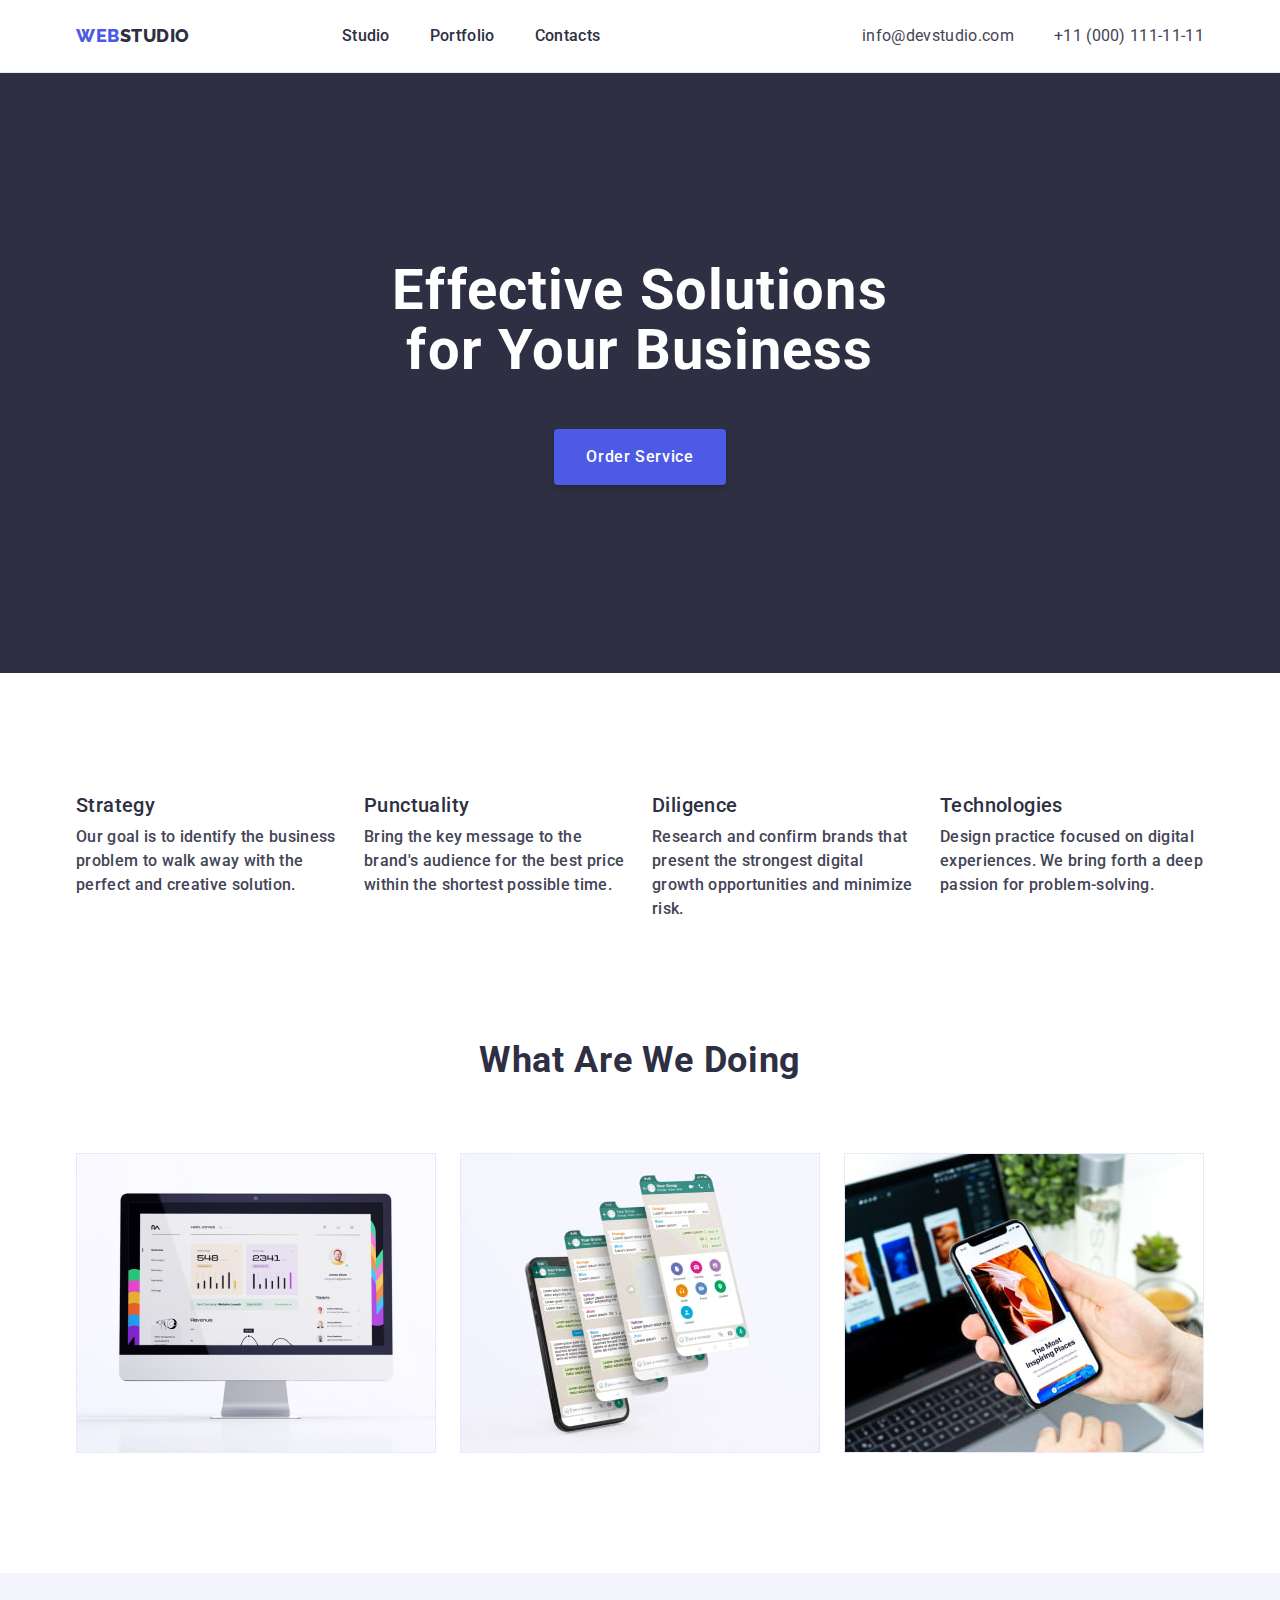
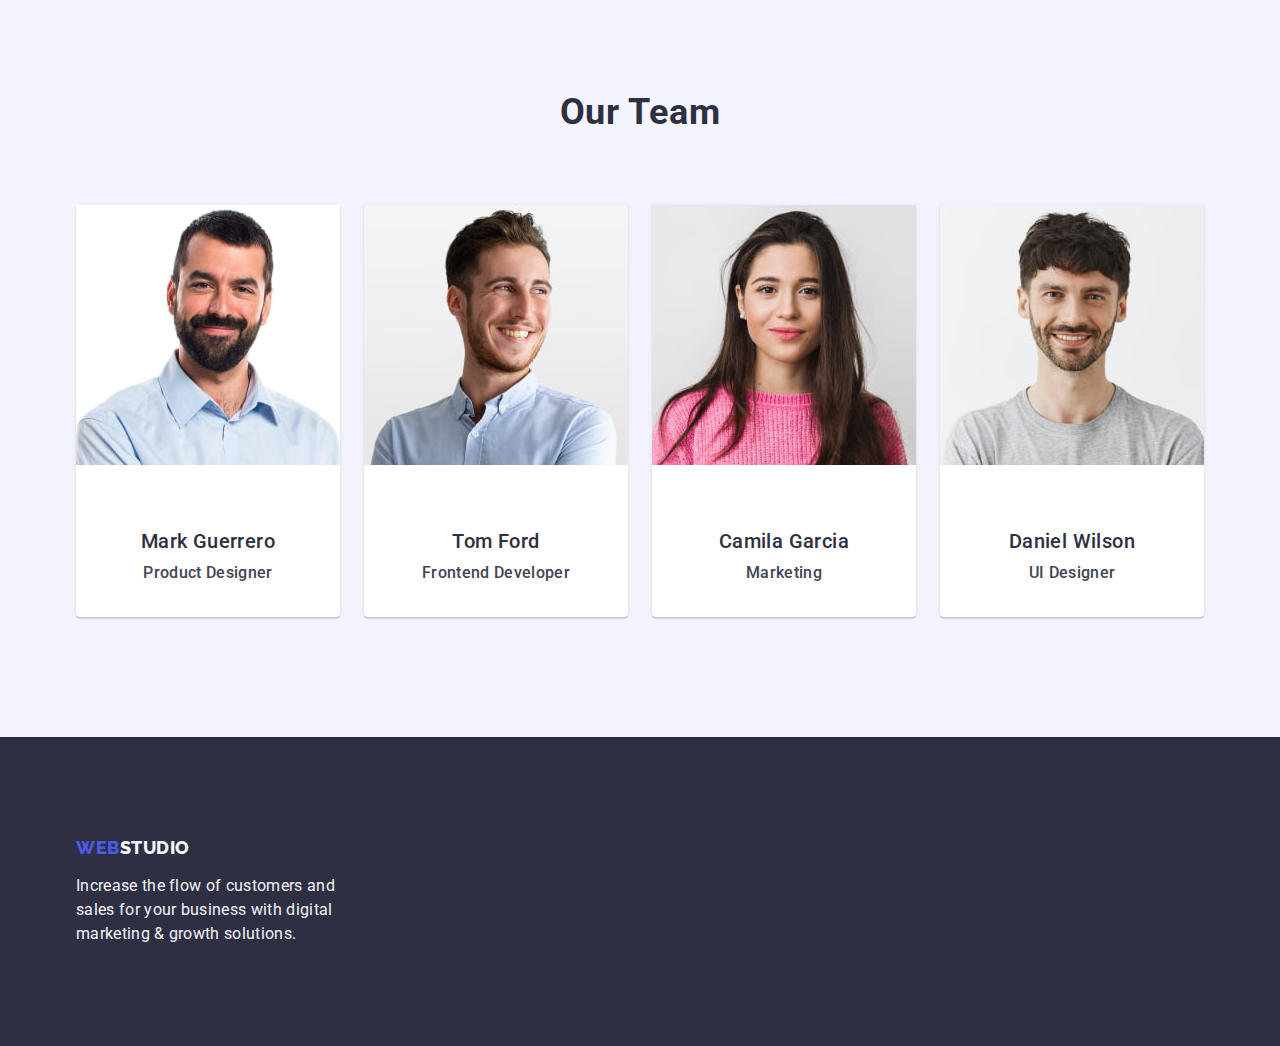
==== index.html @ 20283d9d "Initial commit" ====
<!DOCTYPE html>
<html lang="en">
  <head>
    <meta charset="UTF-8" />
    <link rel="preconnect" href="https://fonts.googleapis.com" />
    <link rel="preconnect" href="https://fonts.gstatic.com" crossorigin />
    <link
      href="https://fonts.googleapis.com/css2?family=Raleway:wght@800&family=Roboto:wght@400;500;700;900&display=swap"
      rel="stylesheet"
    />

    <meta name="viewport" content="width=device-width, initial-scale=1.0" />
    <title>Document</title>
    <link
      rel="stylesheet"
      href="https://cdnjs.cloudflare.com/ajax/libs/modern-normalize/2.0.0/modern-normalize.min.css"
    />
    <link rel="stylesheet" href="./css/styles.css" />
  </head>
  <body>
    <header class="header-wrapper">
      <!-- Logo -->
      <div class="container header-container">
        <nav class="list nav-list">
          <a class="link logo" href="./index.html"
            >Web<span class="studio">Studio</span></a
          >
          <ul class="header-list list">
            <li>
              <a class="link link-menu" href="./index.html">Studio</a>
            </li>
            <li>
              <a class="link link-menu" href="./portfolio.html">Portfolio</a>
            </li>
            <li>
              <a class="link link-menu" href="">Contacts</a>
            </li>
          </ul>
        </nav>
        <address class="address">
          <ul class="list address-list">
            <li>
              <a class="link link-address" href="mailto:info@devstudio.com"
                >info@devstudio.com</a
              >
            </li>
            <li>
              <a class="link link-address" href="tel:+110001111111"
                >+11 (000) 111-11-11</a
              >
            </li>
          </ul>
        </address>
      </div>
    </header>
    <main>
      <!-- Hero  -->
      <section class="list-hero">
        <div class="container">
          <h1 class="hero-title">Effective Solutions for Your Business</h1>
          <button class="hero-btn button" type="button">Order Service</button>
        </div>
      </section>
      <!-- Advantages Section 1  -->
      <section class="list section">
        <div class="container">
          <h2 class="visually-hidden">Our Advantages</h2>
          <ul class="advantages-list list">
            <li class="advantages-item">
              <h3 class="advantages-item-title">Strategy</h3>
              <p class="advantages-item-text">
                Our goal is to identify the business problem to walk away with
                the perfect and creative solution.
              </p>
            </li>
            <li class="advantages-item">
              <h3 class="advantages-item-title">Punctuality</h3>
              <p class="advantages-item-text">
                Bring the key message to the brand's audience for the best price
                within the shortest possible time.
              </p>
            </li>
            <li class="advantages-item">
              <h3 class="advantages-item-title">Diligence</h3>
              <p class="advantages-item-text">
                Research and confirm brands that present the strongest digital
                growth opportunities and minimize risk.
              </p>
            </li>
            <li class="advantages-item">
              <h3 class="advantages-item-title">Technologies</h3>
              <p class="advantages-item-text">
                Design practice focused on digital experiences. We bring forth a
                deep passion for problem-solving.
              </p>
            </li>
          </ul>
        </div>
      </section>
      <!-- Works Section 2 -->
      <section class="work-section list">
        <div class="container">
          <h2 class="title">What are we doing</h2>
          <ul class="works-list list">
            <li class="works-item">
              <img
                class="works-item-img"
                src="./images/section-2/img1.jpg"
                alt="A computer on a white background"
                width="360"
                height="300"
              />
            </li>
            <li class="works-item">
              <img
                class="works-item-img"
                src="./images/section-2/img2.jpg"
                alt="The phone is turned on "
                width="360"
                height="300"
              />
            </li>
            <li class="works-item">
              <img
                class="works-item-img"
                src="./images/section-2/img3.jpg"
                alt="A phone with the site program in hand"
                width="360"
                height="300"
              />
            </li>
          </ul>
        </div>
      </section>
      <!-- Team Section 3 -->
      <section class="section team-section">
        <div class="container">
          <h2 class="title">Our Team</h2>
          <ul class="team-list list">
            <li class="team-item">
              <img
                class="team-item-img"
                src="./images/section-3/Team-Card1.jpg"
                alt="Team card 1"
                width="264"
                height="260"
              />
              <div class="team-wrapper">
                <h3 class="team-item-title">Mark Guerrero</h3>
                <p class="team-item-text">Product Designer</p>
              </div>
            </li>
            <li class="team-item">
              <img
                class="team-item-img"
                src="./images/section-3/Team-Card2.jpg"
                alt="Team Card 2"
                width="264"
                height="260"
              />
              <div class="team-wrapper">
                <h3 class="team-item-title">Tom Ford</h3>
                <p class="team-item-text">Frontend Developer</p>
              </div>
            </li>
            <li class="team-item">
              <img
                class="team-item-img"
                src="./images/section-3/Team-Card3.jpg"
                alt="Team Card 3"
                width="264"
                height="260"
              />
              <div class="team-wrapper">
                <h3 class="team-item-title">Camila Garcia</h3>
                <p class="team-item-text">Marketing</p>
              </div>
            </li>
            <li class="team-item">
              <img
                class="team-item-img"
                src="./images/section-3/Team-Card4.jpg"
                alt="Team Card 4"
                width="264"
                height="260"
              />
              <div class="team-wrapper">
                <h3 class="team-item-title">Daniel Wilson</h3>
                <p class="team-item-text">UI Designer</p>
              </div>
            </li>
          </ul>
        </div>
      </section>
    </main>
    <footer class="list-footer section">
      <div class="container footer-container">
        <a class="logo-footer link logo" href="./index.html"
          >Web<span class="logos-studios">Studio</span></a
        >
        <p class="logos-text">
          Increase the flow of customers and sales for your business with
          digital marketing & growth solutions.
        </p>
      </div>
    </footer>
  </body>
</html>
---- css/styles.css ----
:root {
  --iris: #4d5ae5;
  --ocean: #404bbf;
  --navy-blue: #2e2f42;
  --success-color: #31d0aa;
  --text-color: #2e2f42;
  --subtle-text-color: #8e8f99;
  --cornflower: #e7e9fc;
  --cloud: #f4f4fd;
  --modal-overlay-color: #2e2f42;
  --hero-background-color: #2e2f42;
  --white-background-color: #ffffff;
  --modal-background-color: #fcfcfc;
  --primary-font: 'Raleway', sans-serif;
  --title-font: 'Roboto', sans-serif;
  --slate: #434455;
}

/**
  |============================
  |Base style
  |============================
*/
/* *,
*::before,
*::after {
  box-sizing: border-box;
} */

body {
  font-family: 'Roboto', sans-serif;
  font-weight: Regular;
  size: 16px;
  font-style: normal;
  font-weight: 400;
  line-height: 1.5;
  letter-spacing: 2%;
  color: #434455;
  background-color: var(--white-background-color);
  margin: 0;
}
.visually-hidden {
  position: absolute;
  width: 1px;
  height: 1px;
  margin: -1px;
  border: 0;
  padding: 0;
  white-space: nowrap;
  clip-path: inset(100%);
  clip: rect(0 0 0 0);
  overflow: hidden;
}

ul {
  margin: 0;
  padding: 0;
  list-style-type: none;
}
h1,
h2,
h3,
h4,
h5,
h6,
p {
  margin: 0;
}

.list {
  list-style: none;
  padding: 0;
  margin: 0;
}
.link {
  color: currentColor;
  text-decoration: none;
}
.button {
  cursor: pointer;
}
img {
  display: block;
  max-width: 100%;
  height: auto;
}

.container {
  width: 1158px;
  margin-left: auto;
  margin-right: auto;
  padding-left: 15px;
  padding-right: 15px;
}
.section {
  padding: 120px 0;
}

.title {
  color: var(--navy-blue, #2e2f42);
  text-align: center;
  font-family: var(--title-font);
  font-size: 36px;
  font-weight: 700;
  line-height: 1.11; /* 111.111% */
  letter-spacing: 0.72px;
  text-transform: capitalize;
  width: 333px;
  margin: 0 auto;
  margin-bottom: 72px;
}

/**
  |============================
  | Header
  |============================
*/
.header-wrapper {
  border-bottom: 1px solid #e7e9fc;
}

.header-container {
  display: flex;
  justify-content: space-between;
}

.nav-list {
  display: flex;
  align-items: center;
}

.header-list {
  display: flex;
  gap: 40px;
}

.logo {
  color: var(--iris, #4d5ae5);
  font-family: 'Raleway', sans-serif;
  font-size: 18px;
  font-style: normal;
  font-weight: 800;
  line-height: 1.17; /* 116.667% */
  letter-spacing: 0.03em;
  text-transform: uppercase;
  text-decoration: none;
  margin-right: 76px;
}
.link {
  text-decoration: none;
  display: inline-block;
}
.studio {
  color: var(--navy-blue, #2e2f42);
  font-family: 'Raleway', sans-serif;
  font-size: 18px;
  font-style: normal;
  font-weight: 800;
  line-height: 1.17; /* 116.667% */
  letter-spacing: 0.03em;
  text-transform: uppercase;
  margin-right: 76px;
}
.list {
  color: var(--navy-blue, #2e2f42);
  font-family: Roboto;
  font-size: 16px;
  font-weight: 500;
  line-height: 1.5; /* 150% */
  letter-spacing: 0.02em;
}

.list .link-menu:hover,
.list .link-menu:focus {
  color: var(--ocean, #404bbf);
}

.link-menu {
  font-size: 16px;
  font-weight: 500;
  line-height: 1.5; /* 150% */
  letter-spacing: 0.02em;
  color: var(--navy-blue, #2e2f42);
  text-decoration: none;
  padding: 24px 0;
}

.address-list {
  display: flex;
  gap: 40px;
  padding-top: 24px;
  padding-bottom: 24px;
}

.address .link-address:hover,
.address .link-address:focus {
  color: var(--ocean, #404bbf);
}
.address {
  font-style: normal;
}
.link-address {
  font-family: var(--title-font);
  font-size: 16px;
  font-weight: 400;
  line-height: 1.5; /* 150% */
  letter-spacing: 0.32px;
  color: var(--slate, #434455);
  text-decoration: none;
}

/**
  |============================
  | Hero
  |============================
*/

.list-hero {
  padding: 188px 0;
  background-color: var(--navy-blue, #2e2f42);
  display: flex;
  flex-direction: column;
  align-items: center;
}
.hero-title {
  font-family: var(--title-font);
  font-size: 56px;
  font-weight: 700;
  line-height: 1.07; /* 107.143% */
  color: var(--white, #fff);
  text-align: center;
  letter-spacing: 1.12px;
  max-width: 496px;
  margin: auto;
  margin-bottom: 48px;
}
.hero-btn {
  font-family: var(--title-font);
  font-size: 16px;
  font-weight: 500;
  background-color: var(--iris, #4d5ae5);
  color: var(--white, #fff);
  line-height: 1.5; /* 150% */
  letter-spacing: 0.04em;
  cursor: pointer;
  padding: 16px 32px;
  border-radius: 4px;
  box-shadow: 0px 4px 4px 0px rgba(0, 0, 0, 0.15);
  margin: auto;
  border: 0px;
  min-width: 169px;
  display: block;
}

.hero-btn:hover,
.hero-btn:focus {
  background: var(--ocean, #404bbf);
}
/**
  |============================
  | Advantages
  |============================
*/
.advantages-list {
  display: flex;
  gap: 24px;
}
.advantages-item {
  flex-basis: calc((100% - 24px * 3) / 4);
}

.advantages-item-title {
  font-family: var(--title-font);
  font-size: 20px;
  font-weight: 500;
  line-height: 1.2; /* 120% */
  color: var(--navy-blue, #2e2f42);
  letter-spacing: 0.4px;
  margin-bottom: 8px;
}
.advantages-item-text {
  font-family: var(--title-font);
  font-size: 16px;
  line-height: 1.5; /* 150% */
  color: var(--slate, #434455);
  letter-spacing: 0.32px;
}
/**
  |============================
  | Works
  |============================
*/
.work-section {
  padding-bottom: 120px;
}
.works-list {
  display: flex;
  gap: 24px;
}

/**
  |============================
  | Team
  |============================
*/

.team-section {
  background-color: #f4f4fd;
}

.team-list {
  display: flex;
  gap: 24px;
}

.team-wrapper {
  padding: 32px 0;
}
.team-item {
  border-radius: 0px 0px 4px 4px;
  background: var(--white, #fff);
  box-shadow: 0px 2px 1px 0px rgba(46, 47, 66, 0.08),
    0px 1px 1px 0px rgba(46, 47, 66, 0.16),
    0px 1px 6px 0px rgba(46, 47, 66, 0.08);
}
.team-item-title {
  font-family: var(--title-font);
  font-size: 20px;
  font-weight: 500;
  line-height: 1.2; /* 120% */
  color: var(--navy-blue, #2e2f42);
  background-color: #ffffff;
  text-align: center;
  letter-spacing: 0.4px;
  margin-bottom: 8px;
}
.team-item-text {
  font-size: 16px;
  line-height: 1.5; /* 150% */
  color: var(--slate, #434455);
  text-align: center;
  letter-spacing: 0.32px;
}

.team-item-img {
  margin-bottom: 32px;
}

/**
  |============================
  | Section Portfolio
  |============================
*/

.portfolio-section {
  padding-top: 96px;
  padding-bottom: 120px;
}

/**
  |============================
  | Filters
  |============================
*/

.filters-btn {
  border: 1px solid var(--cornflower, #e7e9fc);
  cursor: pointer;
  color: var(--iris, #4d5ae5);
  background: var(--cloud, #f4f4fd);
  text-align: center;
  font-family: 'Roboto', sans-serif;
  font-size: 16px;
  font-weight: 500;
  line-height: 1.5; /* 150% */
  letter-spacing: 0.04em;
  padding: 12px 24px;
  border-radius: 4px;
}

.filters-btn:hover,
.filters-btn:focus {
  background-color: #404bbf;
  color: #ffffff;
  border: 1px solid transparent;
}

.list-filters {
  display: flex;
  justify-content: center;
  gap: 24px;

  margin-bottom: 72px;
}

/**
  |============================
  | Option 
  |============================
*/

.option-wrapper {
  border: 1px solid var(--cornflower, #e7e9fc);
  background: var(--white, #fff);
  padding: 32px 16px;
  border-top: none;
}
.option-list {
  display: flex;
  flex-wrap: wrap;
  gap: 48px 24px;
}

.option-item {
  width: calc((100% - 48px) / 3);
}

.option-title {
  color: var(--navy-blue, #2e2f42);
  font-size: 20px;
  font-weight: 500;
  line-height: 1.2; /* 120% */
  letter-spacing: 0.02em;
  text-transform: none;
  margin-bottom: 8px;
}
.option-text {
  color: var(--slate, #434455);
  font-size: 16px;
  font-style: normal;
  font-weight: 400;
  line-height: 24px; /* 150% */
  letter-spacing: 0.32px;
  text-transform: none;
}
/**
  |============================
  | Footer
  |============================
*/
.logo-footer {
  margin-bottom: 16px;
}
.list-footer {
  background: var(--navy-blue, #2e2f42);
  width: 264;
  padding-top: 100px;
  padding-bottom: 100px;
}
.logos-studios {
  color: #f4f4fd;
  font-family: 'Raleway', sans-serif;
  font-size: 18px;
  font-style: normal;
  font-weight: 800;
  line-height: 1, 17; /* 116.667% */
  letter-spacing: 0.54px;
  text-transform: uppercase;
}
.logos-text {
  color: #f4f4fd;
  font-family: var(--title-font);
  font-size: 16px;
  line-height: 1.5; /* 150% */
  letter-spacing: 0.32px;
  width: 264px;
}
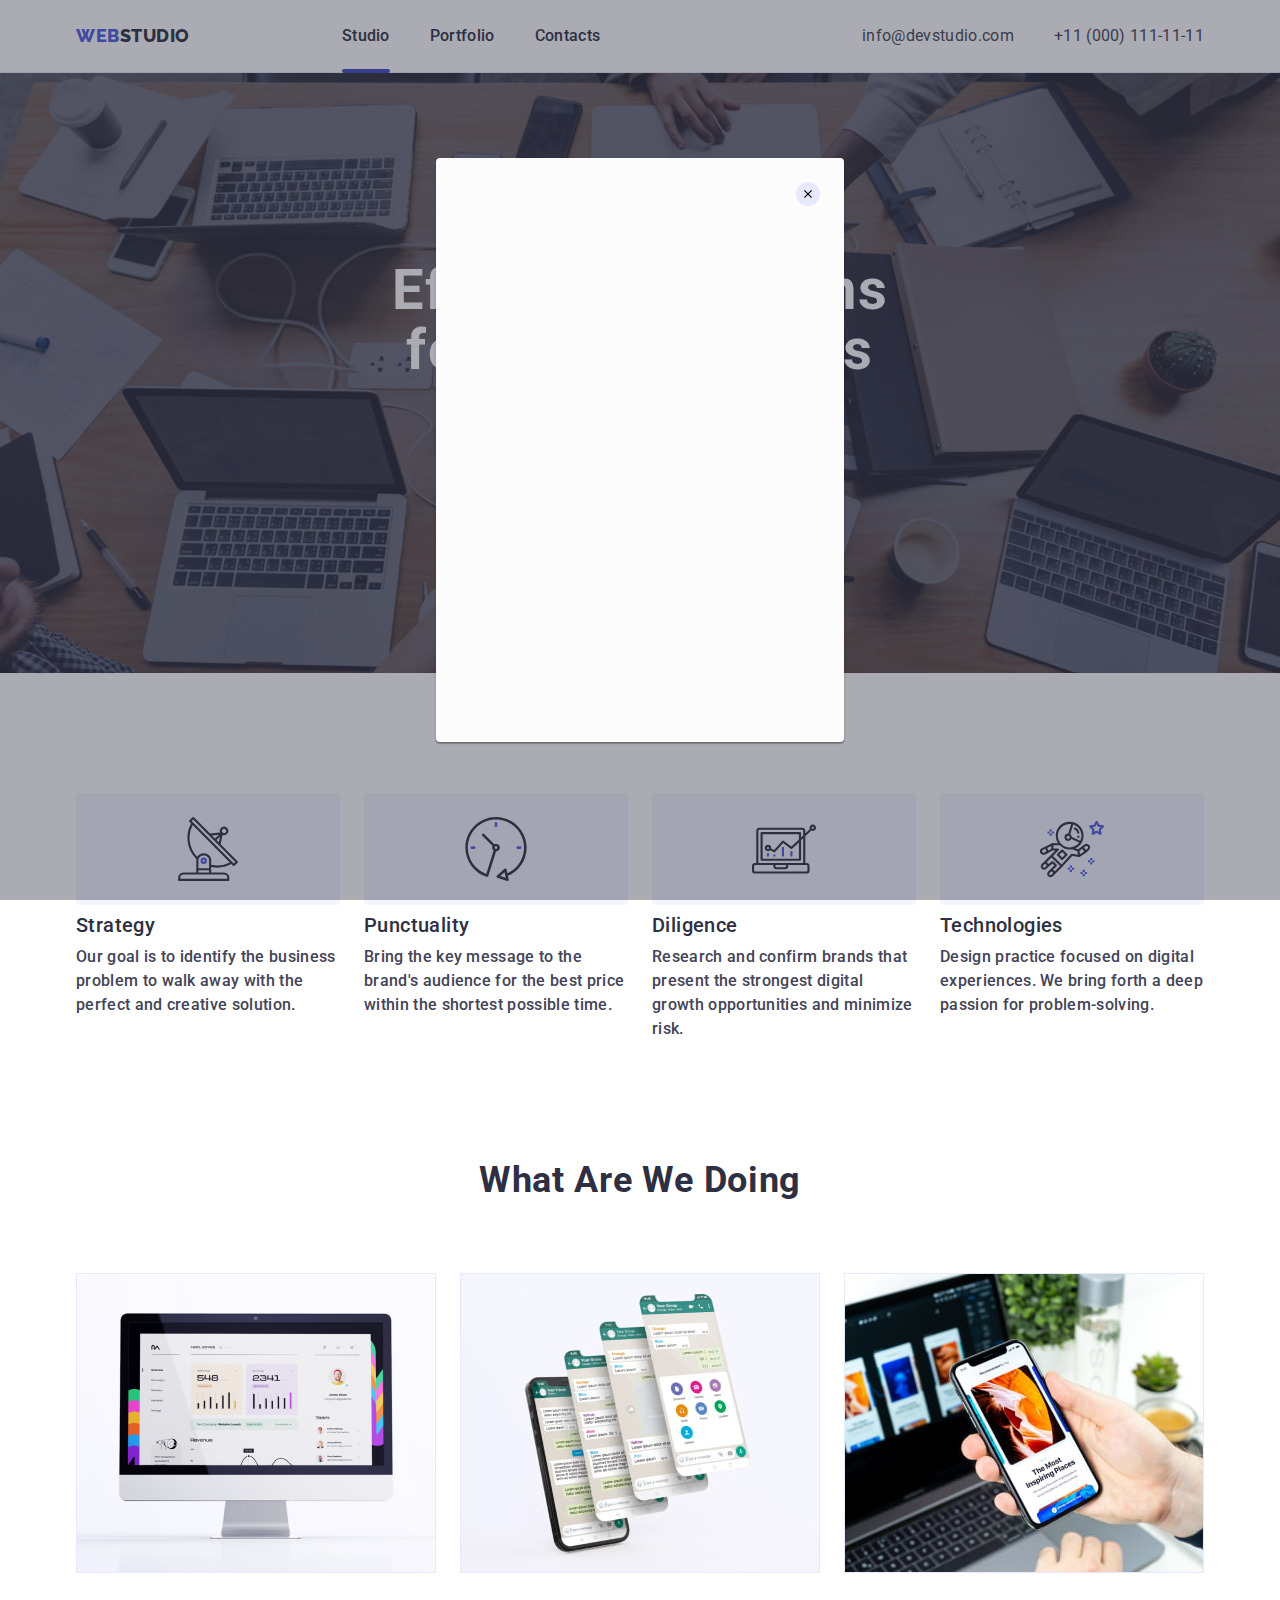
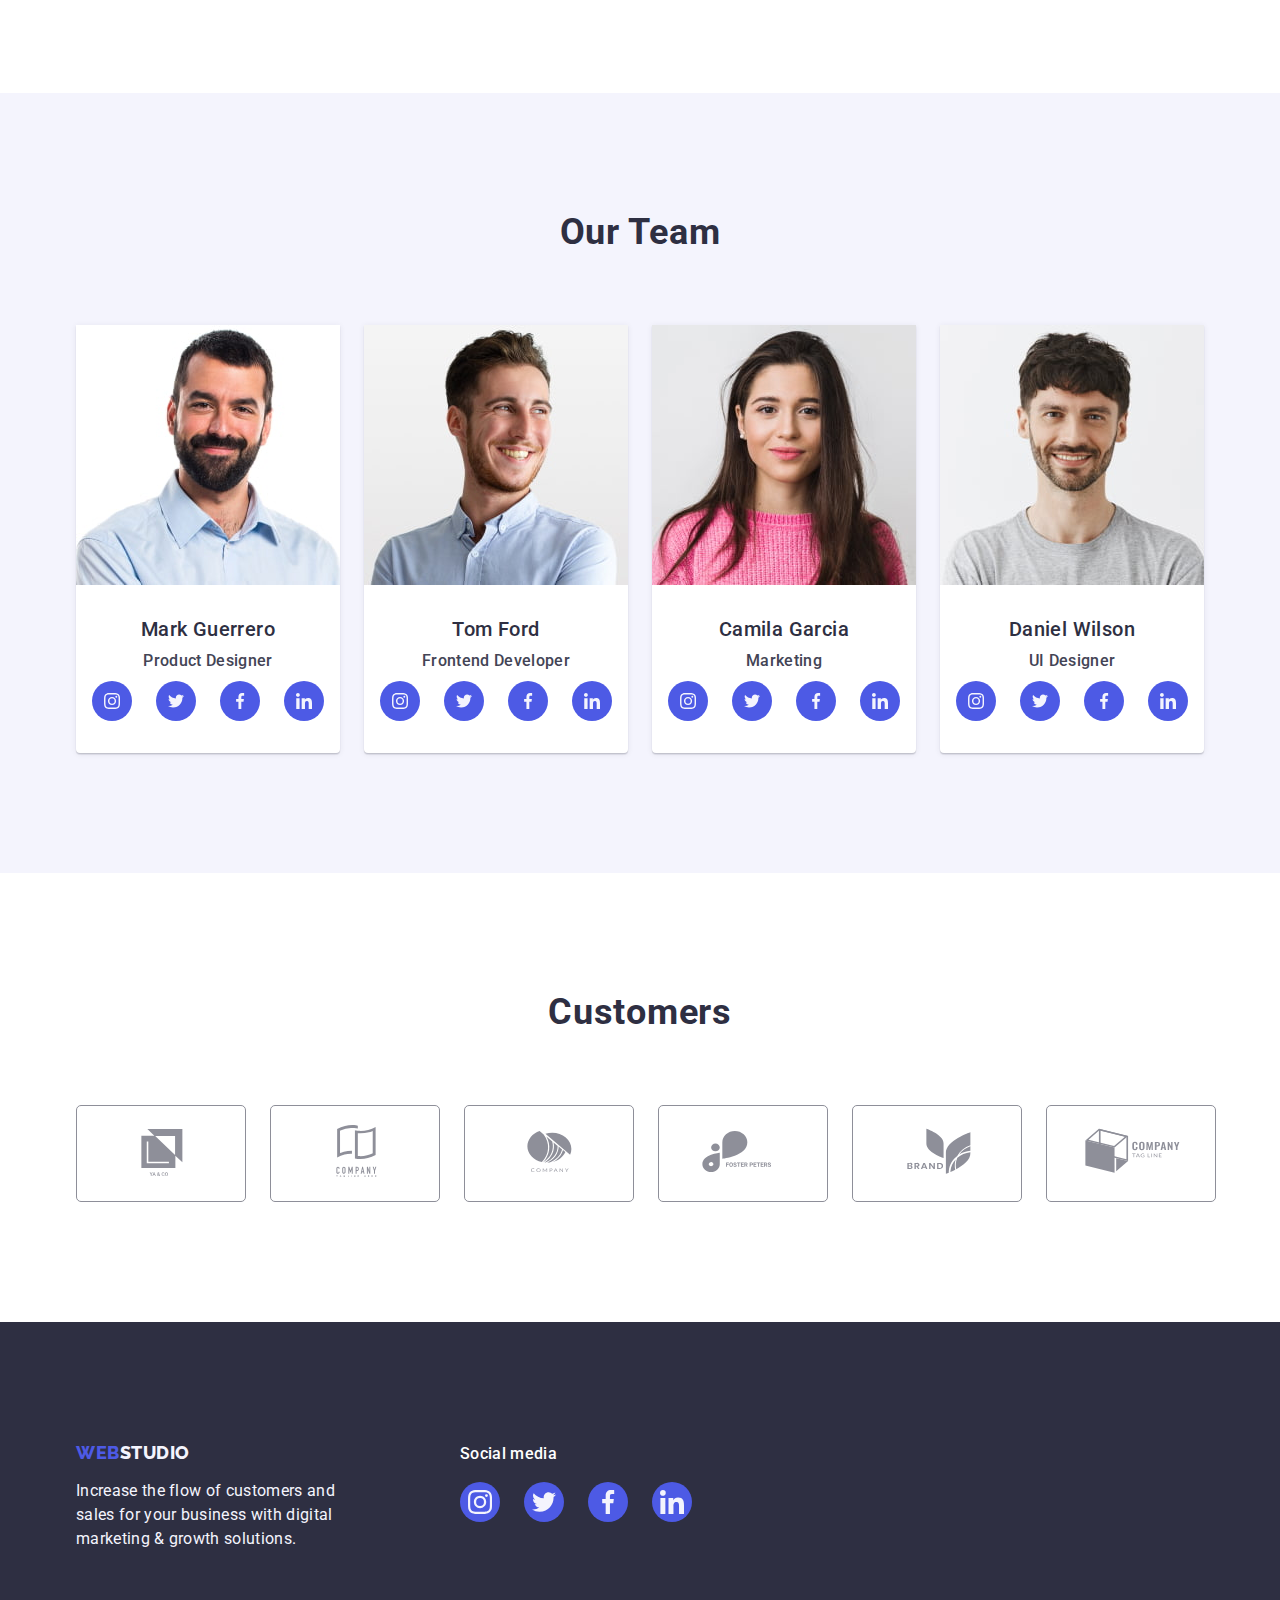
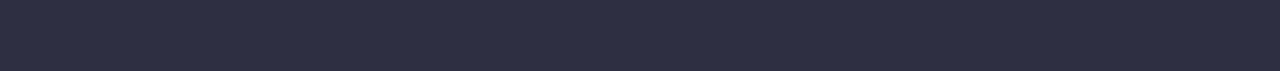
==== commit df4d7593: "Update index.html" ====
--- a/index.html
+++ b/index.html
@@ -27,7 +27,7 @@
           >
           <ul class="header-list list">
             <li>
-              <a class="link link-menu" href="./index.html">Studio</a>
+              <a class="link link-menu current" href="./index.html">Studio</a>
             </li>
             <li>
               <a class="link link-menu" href="./portfolio.html">Portfolio</a>
@@ -54,19 +54,26 @@
       </div>
     </header>
     <main>
-      <!-- Hero  -->
+      <!-- Hero Section 1 -->
       <section class="list-hero">
         <div class="container">
           <h1 class="hero-title">Effective Solutions for Your Business</h1>
-          <button class="hero-btn button" type="button">Order Service</button>
+          <button class="hero-btn button" type="button" data-modal-open>
+            Order Service
+          </button>
         </div>
       </section>
-      <!-- Advantages Section 1  -->
+      <!-- Advantages Section 2  -->
       <section class="list section">
         <div class="container">
           <h2 class="visually-hidden">Our Advantages</h2>
           <ul class="advantages-list list">
             <li class="advantages-item">
+              <div class="icon-container">
+                <svg class="icon" width="64px" height="64px">
+                  <use href="./images/icons.svg#icon-antenna"></use>
+                </svg>
+              </div>
               <h3 class="advantages-item-title">Strategy</h3>
               <p class="advantages-item-text">
                 Our goal is to identify the business problem to walk away with
@@ -74,6 +81,11 @@
               </p>
             </li>
             <li class="advantages-item">
+              <div class="icon-container">
+                <svg class="icon" width="64px" height="64px">
+                  <use href="./images/icons.svg#icon-clock"></use>
+                </svg>
+              </div>
               <h3 class="advantages-item-title">Punctuality</h3>
               <p class="advantages-item-text">
                 Bring the key message to the brand's audience for the best price
@@ -81,6 +93,11 @@
               </p>
             </li>
             <li class="advantages-item">
+              <div class="icon-container">
+                <svg class="icon" width="64px" height="64px">
+                  <use href="./images/icons.svg#icon-diagram"></use>
+                </svg>
+              </div>
               <h3 class="advantages-item-title">Diligence</h3>
               <p class="advantages-item-text">
                 Research and confirm brands that present the strongest digital
@@ -88,6 +105,11 @@
               </p>
             </li>
             <li class="advantages-item">
+              <div class="icon-container">
+                <svg class="icon" width="64px" height="64px">
+                  <use href="./images/icons.svg#icon-astronaut"></use>
+                </svg>
+              </div>
               <h3 class="advantages-item-title">Technologies</h3>
               <p class="advantages-item-text">
                 Design practice focused on digital experiences. We bring forth a
@@ -97,7 +119,7 @@
           </ul>
         </div>
       </section>
-      <!-- Works Section 2 -->
+      <!-- Works Section 3 -->
       <section class="work-section list">
         <div class="container">
           <h2 class="title">What are we doing</h2>
@@ -132,7 +154,7 @@
           </ul>
         </div>
       </section>
-      <!-- Team Section 3 -->
+      <!-- Team Section 4 -->
       <section class="section team-section">
         <div class="container">
           <h2 class="title">Our Team</h2>
@@ -148,6 +170,28 @@
               <div class="team-wrapper">
                 <h3 class="team-item-title">Mark Guerrero</h3>
                 <p class="team-item-text">Product Designer</p>
+                <ul class="icon-list list">
+                  <li class="icon-item">
+                    <svg class="icon" width="16px" height="16px">
+                      <use href="./images/icons.svg#icon-instagram"></use>
+                    </svg>
+                  </li>
+                  <li class="icon-item">
+                    <svg class="icon" width="16px" height="16px">
+                      <use href="./images/icons.svg#icon-twitter"></use>
+                    </svg>
+                  </li>
+                  <li class="icon-item">
+                    <svg class="icon" width="16px" height="16px">
+                      <use href="./images/icons.svg#icon-facebook"></use>
+                    </svg>
+                  </li>
+                  <li class="icon-item">
+                    <svg class="icon" width="16px" height="16px">
+                      <use href="./images/icons.svg#icon-linkedin"></use>
+                    </svg>
+                  </li>
+                </ul>
               </div>
             </li>
             <li class="team-item">
@@ -161,6 +205,28 @@
               <div class="team-wrapper">
                 <h3 class="team-item-title">Tom Ford</h3>
                 <p class="team-item-text">Frontend Developer</p>
+                <ul class="icon-list">
+                  <li class="icon-item">
+                    <svg class="icon" width="16px" height="16px">
+                      <use href="./images/icons.svg#icon-instagram"></use>
+                    </svg>
+                  </li>
+                  <li class="icon-item">
+                    <svg class="icon" width="16px" height="16px">
+                      <use href="./images/icons.svg#icon-twitter"></use>
+                    </svg>
+                  </li>
+                  <li class="icon-item">
+                    <svg class="icon" width="16px" height="16px">
+                      <use href="./images/icons.svg#icon-facebook"></use>
+                    </svg>
+                  </li>
+                  <li class="icon-item">
+                    <svg class="icon" width="16px" height="16px">
+                      <use href="./images/icons.svg#icon-linkedin"></use>
+                    </svg>
+                  </li>
+                </ul>
               </div>
             </li>
             <li class="team-item">
@@ -174,6 +240,28 @@
               <div class="team-wrapper">
                 <h3 class="team-item-title">Camila Garcia</h3>
                 <p class="team-item-text">Marketing</p>
+                <ul class="icon-list">
+                  <li class="icon-item">
+                    <svg class="icon" width="16px" height="16px">
+                      <use href="./images/icons.svg#icon-instagram"></use>
+                    </svg>
+                  </li>
+                  <li class="icon-item">
+                    <svg class="icon" width="16px" height="16px">
+                      <use href="./images/icons.svg#icon-twitter"></use>
+                    </svg>
+                  </li>
+                  <li class="icon-item">
+                    <svg class="icon" width="16px" height="16px">
+                      <use href="./images/icons.svg#icon-facebook"></use>
+                    </svg>
+                  </li>
+                  <li class="icon-item">
+                    <svg class="icon" width="16px" height="16px">
+                      <use href="./images/icons.svg#icon-linkedin"></use>
+                    </svg>
+                  </li>
+                </ul>
               </div>
             </li>
             <li class="team-item">
@@ -187,22 +275,132 @@
               <div class="team-wrapper">
                 <h3 class="team-item-title">Daniel Wilson</h3>
                 <p class="team-item-text">UI Designer</p>
-              </div>
+                <ul class="icon-list">
+                  <li class="icon-item">
+                    <svg class="icon" width="16px" height="16px">
+                      <use href="./images/icons.svg#icon-instagram"></use>
+                    </svg>
+                  </li>
+                  <li class="icon-item">
+                    <svg class="icon" width="16px" height="16px">
+                      <use href="./images/icons.svg#icon-twitter"></use>
+                    </svg>
+                  </li>
+                  <li class="icon-item">
+                    <svg class="icon" width="16px" height="16px">
+                      <use href="./images/icons.svg#icon-facebook"></use>
+                    </svg>
+                  </li>
+                  <li class="icon-item">
+                    <svg class="icon" width="16px" height="16px">
+                      <use href="./images/icons.svg#icon-linkedin"></use>
+                    </svg>
+                  </li>
+                </ul>
+              </div>
+            </li>
+          </ul>
+        </div>
+      </section>
+      <!-- Customers Section 5 -->
+      <section class="section">
+        <div class="container customers-container">
+          <h2 class="title customers-title">Customers</h2>
+          <ul class="list customers-list">
+            <li class="customers-icon">
+              <a class="customers-link" href="">
+                <svg class="icon" width="104" height="56">
+                  <use href="./images/icons.svg#icon-Logo"></use>
+                </svg>
+              </a>
+            </li>
+            <li class="customers-icon">
+              <a class="customers-link" href="">
+                <svg class="icon" width="104" height="56">
+                  <use href="./images/icons.svg#icon-Logo-1"></use>
+                </svg>
+              </a>
+            </li>
+            <li class="customers-icon">
+              <a class="customers-link" href="">
+                <svg class="icon" width="104" height="56">
+                  <use href="./images/icons.svg#icon-Logo-2"></use>
+                </svg>
+              </a>
+            </li>
+            <li class="customers-icon">
+              <a class="customers-link" href="">
+                <svg class="icon" width="104" height="56">
+                  <use href="./images/icons.svg#icon-Logo-3"></use>
+                </svg>
+              </a>
+            </li>
+            <li class="customers-icon">
+              <a class="customers-link" href="">
+                <svg class="icon" width="104" height="56">
+                  <use href="./images/icons.svg#icon-Logo-4"></use>
+                </svg>
+              </a>
+            </li>
+            <li class="customers-icon">
+              <a class="customers-link" href="">
+                <svg class="icon" width="104" height="56">
+                  <use href="./images/icons.svg#icon-Logo-5"></use>
+                </svg>
+              </a>
             </li>
           </ul>
         </div>
       </section>
     </main>
     <footer class="list-footer section">
-      <div class="container footer-container">
-        <a class="logo-footer link logo" href="./index.html"
-          >Web<span class="logos-studios">Studio</span></a
-        >
-        <p class="logos-text">
-          Increase the flow of customers and sales for your business with
-          digital marketing & growth solutions.
-        </p>
+      <div class="footer-container container">
+        <div class="logo-foot-container">
+          <a class="logo-footer link logo" href="./index.html"
+            >Web<span class="logos-studios">Studio</span></a
+          >
+          <p class="logos-text">
+            Increase the flow of customers and sales for your business with
+            digital marketing & growth solutions.
+          </p>
+        </div>
+        <div class="social-container">
+          <h3 class="social-title">Social media</h3>
+          <ul class="social-list list">
+            <li class="icon-footer">
+              <svg class="icon" width="24px" height="24px">
+                <use href="./images/icons.svg#icon-instagram"></use>
+              </svg>
+            </li>
+            <li class="icon-footer">
+              <svg class="icon" width="24px" height="24px">
+                <use href="./images/icons.svg#icon-twitter"></use>
+              </svg>
+            </li>
+            <li class="icon-footer">
+              <svg class="icon" width="24px" height="24px">
+                <use href="./images/icons.svg#icon-facebook"></use>
+              </svg>
+            </li>
+            <li class="icon-footer">
+              <svg class="icon" width="24px" height="24px">
+                <use href="./images/icons.svg#icon-linkedin"></use>
+              </svg>
+            </li>
+          </ul>
+        </div>
       </div>
     </footer>
+    <!-- Modal window -->
+    <div class="backdrop" data-modal>
+      <div class="modal">
+        <button class="modal-btn" type="button" data-modal-close>
+          <svg class="modal-btn-icon" width="8" height="8">
+            <use href="./images/icons.svg#icon-close-black"></use>
+          </svg>
+        </button>
+      </div>
+    </div>
+    <script src="./js/modal.js"></script>
   </body>
 </html>
--- a/css/styles.css
+++ b/css/styles.css
@@ -1,30 +1,27 @@
 :root {
+  /* Color */
   --iris: #4d5ae5;
   --ocean: #404bbf;
   --navy-blue: #2e2f42;
-  --success-color: #31d0aa;
+  --green: #31d0aa;
   --text-color: #2e2f42;
-  --subtle-text-color: #8e8f99;
+  --lightslate: #8e8f99;
   --cornflower: #e7e9fc;
   --cloud: #f4f4fd;
   --modal-overlay-color: #2e2f42;
   --hero-background-color: #2e2f42;
   --white-background-color: #ffffff;
-  --modal-background-color: #fcfcfc;
+  --dairy: #fcfcfc;
+  --slate: #434455;
+  /* Font */
   --primary-font: 'Raleway', sans-serif;
   --title-font: 'Roboto', sans-serif;
-  --slate: #434455;
 }
 
 /**
   |============================
   |Base style
   |============================
-*/
-/* *,
-*::before,
-*::after {
-  box-sizing: border-box;
 } */
 
 body {
@@ -75,7 +72,9 @@
 .link {
   color: currentColor;
   text-decoration: none;
-}
+  display: inline-block;
+}
+
 .button {
   cursor: pointer;
 }
@@ -86,7 +85,7 @@
 }
 
 .container {
-  width: 1158px;
+  max-width: 1158px;
   margin-left: auto;
   margin-right: auto;
   padding-left: 15px;
@@ -109,6 +108,11 @@
   margin: 0 auto;
   margin-bottom: 72px;
 }
+.icon {
+  list-style: none;
+  padding: 0;
+  margin: 0;
+}
 
 /**
   |============================
@@ -116,7 +120,11 @@
   |============================
 */
 .header-wrapper {
-  border-bottom: 1px solid #e7e9fc;
+  border-bottom: 1px solid var(--cornflower, #e7e9fc);
+  background: var(--white, #fff);
+  box-shadow: 0px 1px 6px 0px rgba(46, 47, 66, 0.08),
+    0px 1px 1px 0px rgba(46, 47, 66, 0.16),
+    0px 2px 1px 0px rgba(46, 47, 66, 0.08);
 }
 
 .header-container {
@@ -146,10 +154,7 @@
   text-decoration: none;
   margin-right: 76px;
 }
-.link {
-  text-decoration: none;
-  display: inline-block;
-}
+
 .studio {
   color: var(--navy-blue, #2e2f42);
   font-family: 'Raleway', sans-serif;
@@ -170,11 +175,6 @@
   letter-spacing: 0.02em;
 }
 
-.list .link-menu:hover,
-.list .link-menu:focus {
-  color: var(--ocean, #404bbf);
-}
-
 .link-menu {
   font-size: 16px;
   font-weight: 500;
@@ -183,6 +183,28 @@
   color: var(--navy-blue, #2e2f42);
   text-decoration: none;
   padding: 24px 0;
+  position: relative;
+  transition: color 250ms cubic-bezier(0.4, 0, 0.2, 1);
+}
+
+.list .link-menu:hover,
+.list .link-menu:focus {
+  color: var(--ocean, #404bbf);
+}
+
+.link-menu::after {
+  content: '';
+  display: block;
+  width: 100%;
+  height: 4px;
+  border-radius: 2px;
+  position: absolute;
+  bottom: -1px;
+  left: 0;
+}
+
+.link-menu.current::after {
+  background: var(--ocean, #404bbf);
 }
 
 .address-list {
@@ -207,6 +229,7 @@
   letter-spacing: 0.32px;
   color: var(--slate, #434455);
   text-decoration: none;
+  transition: color 250ms cubic-bezier(0.4, 0, 0.2, 1);
 }
 
 /**
@@ -217,10 +240,20 @@
 
 .list-hero {
   padding: 188px 0;
+  max-width: 1440px;
+  height: 600px;
+  margin: 0 auto;
   background-color: var(--navy-blue, #2e2f42);
   display: flex;
   flex-direction: column;
   align-items: center;
+  background-image: linear-gradient(
+      rgba(46, 47, 66, 0.7),
+      rgba(46, 47, 66, 0.7)
+    ),
+    url(../images/hero-img/people-office1.jpg);
+  background-repeat: no-repeat;
+  background-position: center;
 }
 .hero-title {
   font-family: var(--title-font);
@@ -250,17 +283,28 @@
   border: 0px;
   min-width: 169px;
   display: block;
+  transition: background-color 250ms cubic-bezier(0.4, 0, 0.2, 1);
 }
 
 .hero-btn:hover,
 .hero-btn:focus {
-  background: var(--ocean, #404bbf);
+  background-color: var(--ocean, #404bbf);
 }
 /**
   |============================
   | Advantages
   |============================
 */
+
+.icon-container {
+  padding: 24px 100px;
+  display: flex;
+  justify-content: center;
+  align-items: center;
+  border-radius: 4px;
+  background: var(--cloud, #f4f4fd);
+  margin-bottom: 8px;
+}
 .advantages-list {
   display: flex;
   gap: 24px;
@@ -304,6 +348,30 @@
   |============================
 */
 
+.icon-list {
+  display: flex;
+  flex-wrap: wrap;
+  gap: 24px;
+  justify-content: center;
+  align-items: center;
+}
+
+.icon-item {
+  display: flex;
+  justify-content: center;
+  align-items: center;
+  background-color: var(--iris, #4d5ae5);
+  width: 40px;
+  height: 40px;
+  flex-shrink: 0;
+  border-radius: 50%;
+  transition: background-color 250ms cubic-bezier(0.4, 0, 0.2, 1);
+}
+
+.icon-item:hover,
+.icon-item:focus {
+  background-color: var(--green, #31d0aa);
+}
 .team-section {
   background-color: #f4f4fd;
 }
@@ -340,12 +408,40 @@
   color: var(--slate, #434455);
   text-align: center;
   letter-spacing: 0.32px;
-}
-
-.team-item-img {
-  margin-bottom: 32px;
-}
-
+  margin-bottom: 8px;
+}
+
+/**
+  |============================
+  | Customers
+  |============================
+*/
+
+.customers-list {
+  display: flex;
+  justify-content: space-between;
+  gap: 24px;
+}
+.customers-icon {
+  display: flex;
+  justify-content: center;
+  align-items: center;
+}
+
+.customers-link {
+  padding: 16px 32px;
+  fill: var(--lightslate);
+  border: 1px solid var(--lightslate);
+  border-radius: 5px;
+  transition: border-color 250ms cubic-bezier(0.4, 0, 0.2, 1),
+    color 250ms cubic-bezier(0.4, 0, 0.2, 1);
+}
+
+.customers-link:hover,
+.customers-link:focus {
+  fill: var(--ocean);
+  border: 1px solid var(--ocean);
+}
 /**
   |============================
   | Section Portfolio
@@ -376,13 +472,19 @@
   letter-spacing: 0.04em;
   padding: 12px 24px;
   border-radius: 4px;
+  transition: background-color 250ms cubic-bezier(0.4, 0, 0.2, 1),
+    color 250ms cubic-bezier(0.4, 0, 0.2, 1),
+    box-shadow 250ms cubic-bezier(0.4, 0, 0.2, 1);
 }
 
 .filters-btn:hover,
 .filters-btn:focus {
-  background-color: #404bbf;
   color: #ffffff;
   border: 1px solid transparent;
+  border-radius: 4px;
+  background: var(--ocean, #404bbf);
+  box-shadow: 0px 2px 2px 0px rgba(0, 0, 0, 0.12),
+    0px 2px 1px 0px rgba(0, 0, 0, 0.08), 0px 3px 1px 0px rgba(0, 0, 0, 0.1);
 }
 
 .list-filters {
@@ -395,7 +497,7 @@
 
 /**
   |============================
-  | Option 
+  |  Option
   |============================
 */
 
@@ -404,15 +506,13 @@
   background: var(--white, #fff);
   padding: 32px 16px;
   border-top: none;
-}
+  min-width: 360px;
+}
+
 .option-list {
   display: flex;
   flex-wrap: wrap;
   gap: 48px 24px;
-}
-
-.option-item {
-  width: calc((100% - 48px) / 3);
 }
 
 .option-title {
@@ -433,19 +533,94 @@
   letter-spacing: 0.32px;
   text-transform: none;
 }
+.option-item {
+  transition: box-shadow 250ms cubic-bezier(0.4, 0, 0.2, 1);
+}
+
+.option-box {
+  position: relative;
+  overflow: hidden;
+}
+
+.overlay {
+  display: flex;
+  justify-content: center;
+  position: absolute;
+  top: 0;
+  left: 0;
+  transform: translateY(100%);
+  transition-property: transform;
+  transition-duration: 250ms;
+  transition-timing-function: ease;
+  transition-delay: 0s;
+
+  padding: 32px;
+  padding-top: 40px;
+  width: 100%;
+  height: 100%;
+  background: var(--iris, #4d5ae5);
+}
+.overlay-text {
+  color: var(--cloud, #f4f4fd);
+  font-weight: 400;
+
+  letter-spacing: 0.02em;
+}
+
+.option-item:hover .overlay {
+  transform: translateY(0);
+}
+.option-item:hover {
+  box-shadow: 0px 2px 1px 0px rgba(46, 47, 66, 0.08),
+    0px 1px 1px 0px rgba(46, 47, 66, 0.16),
+    0px 1px 6px 0px rgba(46, 47, 66, 0.08);
+}
+
 /**
   |============================
   | Footer
   |============================
 */
+.list-footer {
+  background: var(--navy-blue, #2e2f42);
+}
+
+.footer-container {
+  display: flex;
+  gap: 120px;
+}
+.social-container {
+}
+
+.social-list {
+  display: flex;
+  flex-wrap: wrap;
+  gap: 24px;
+}
+.social-title {
+  color: var(--white, #fff);
+  font-size: 16px;
+  font-weight: 500;
+  letter-spacing: 0.32px;
+  margin-bottom: 16px;
+}
+.icon-footer {
+  background-color: var(--iris, #4d5ae5);
+  display: flex;
+  justify-content: center;
+  align-items: center;
+  width: 40px;
+  height: 40px;
+  border-radius: 50%;
+  transition: background-color 250ms cubic-bezier(0.4, 0, 0.2, 1);
+}
+
+.icon-footer:hover,
+.icon-footer:focus {
+  background-color: var(--green, #31d0aa);
+}
 .logo-footer {
   margin-bottom: 16px;
-}
-.list-footer {
-  background: var(--navy-blue, #2e2f42);
-  width: 264;
-  padding-top: 100px;
-  padding-bottom: 100px;
 }
 .logos-studios {
   color: #f4f4fd;
@@ -465,3 +640,61 @@
   letter-spacing: 0.32px;
   width: 264px;
 }
+
+/**
+  |============================
+  | Modal window
+  |============================
+*/
+
+.backdrop {
+  position: fixed;
+  top: 0;
+  left: 0;
+  width: 100%;
+  height: 100%;
+  background: var(--navy-blue-modal, rgba(46, 47, 66, 0.4));
+  transition: opacity 250ms ease-out, visibility 250ms ease-out;
+}
+
+.backdrop.is-hidden {
+  opacity: 0;
+  pointer-events: none;
+  visibility: hidden;
+}
+
+.modal {
+  width: 408px;
+  min-height: 584px;
+  border-radius: 4px;
+  background: var(--dairy, #fcfcfc);
+  box-shadow: 0px 2px 1px 0px rgba(0, 0, 0, 0.2),
+    0px 1px 3px 0px rgba(0, 0, 0, 0.12), 0px 1px 1px 0px rgba(0, 0, 0, 0.14);
+  position: absolute;
+  top: 50%;
+  left: 50%;
+  transform: translateX(-50%) translateY(-50%);
+  opacity: 1;
+  transition: transform 250ms ease-in 250ms, opacity 250ms ease-in 250ms;
+}
+
+.backdrop.is-hidden .modal {
+  transform: translateX(-50%) translateY(-70%);
+  opacity: 0;
+}
+.modal-btn {
+  background-color: var(--cornflower, #e7e9fc);
+  border: none;
+  border-radius: 50%;
+  padding: 0;
+  display: flex;
+  justify-content: center;
+  align-items: center;
+  min-width: 24px;
+  min-height: 24px;
+  position: absolute;
+  top: 24px;
+  right: 24px;
+}
+.modal-btn-icon {
+}
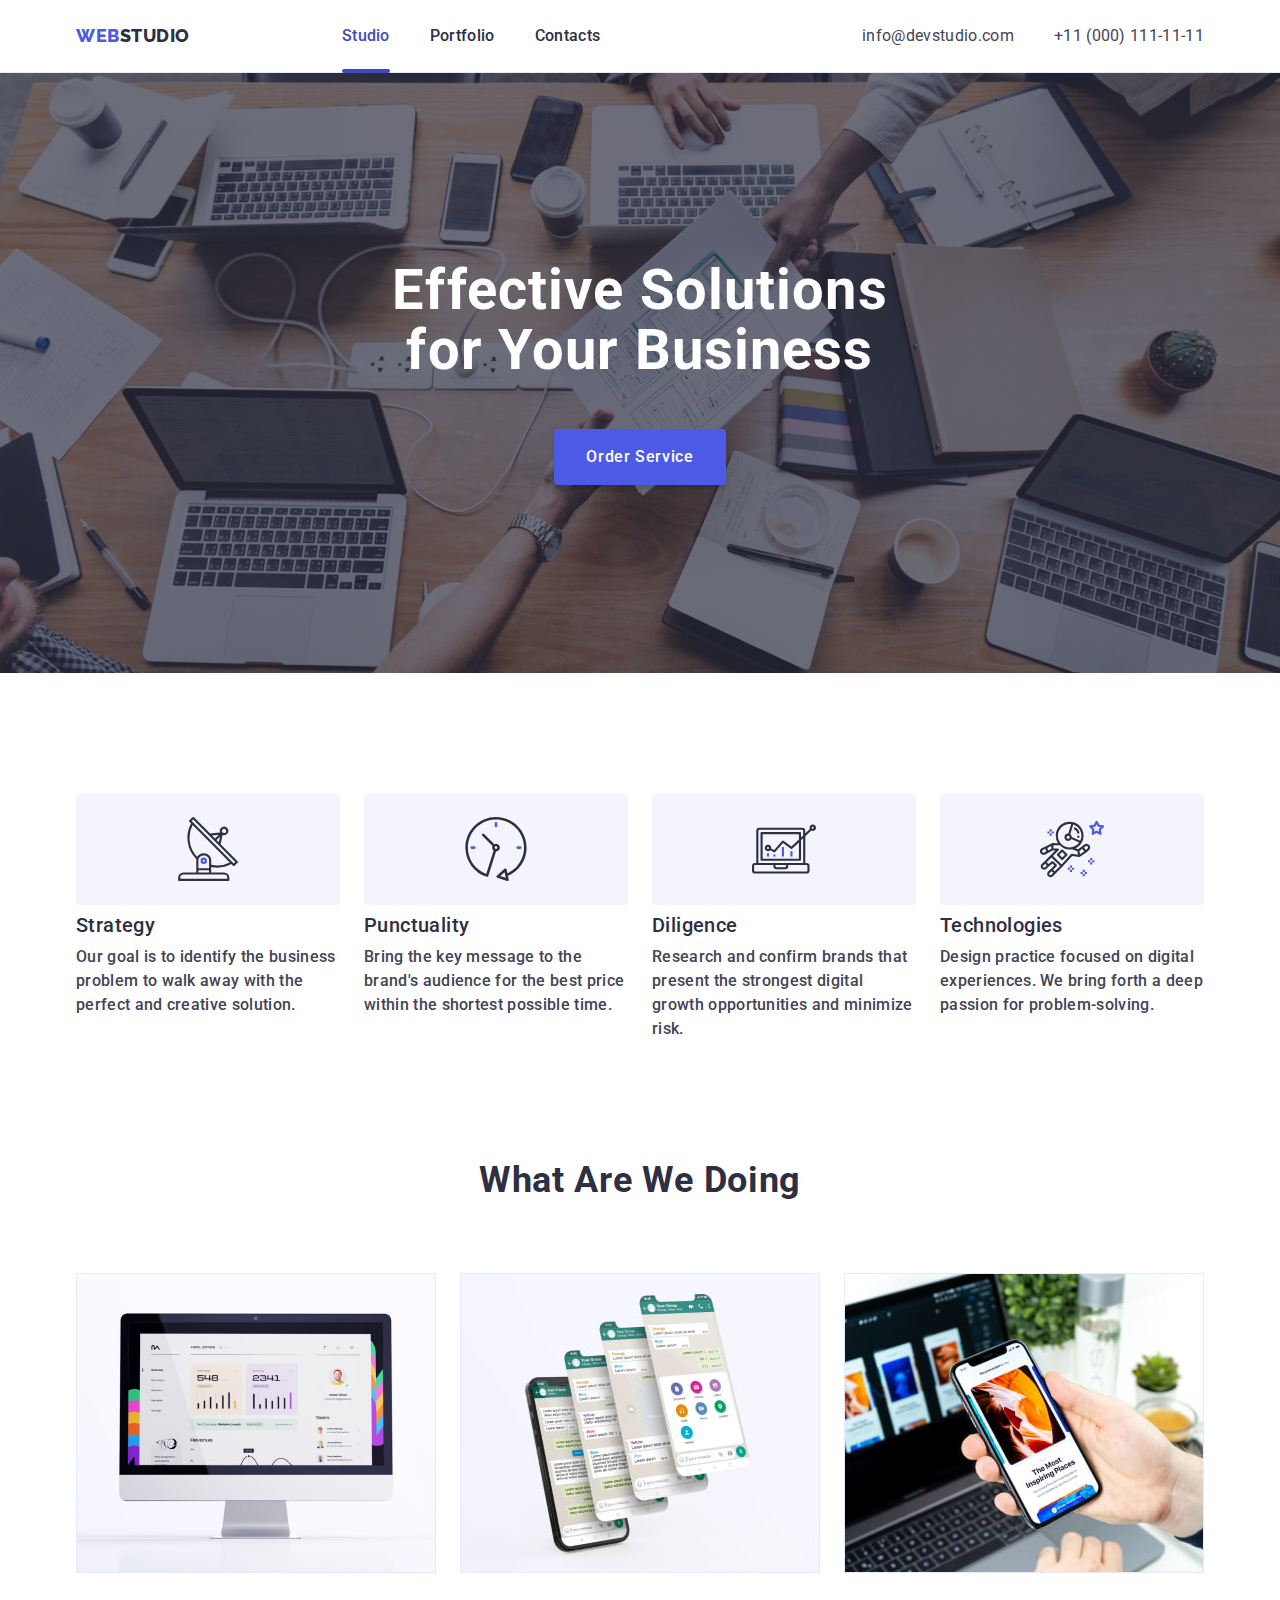
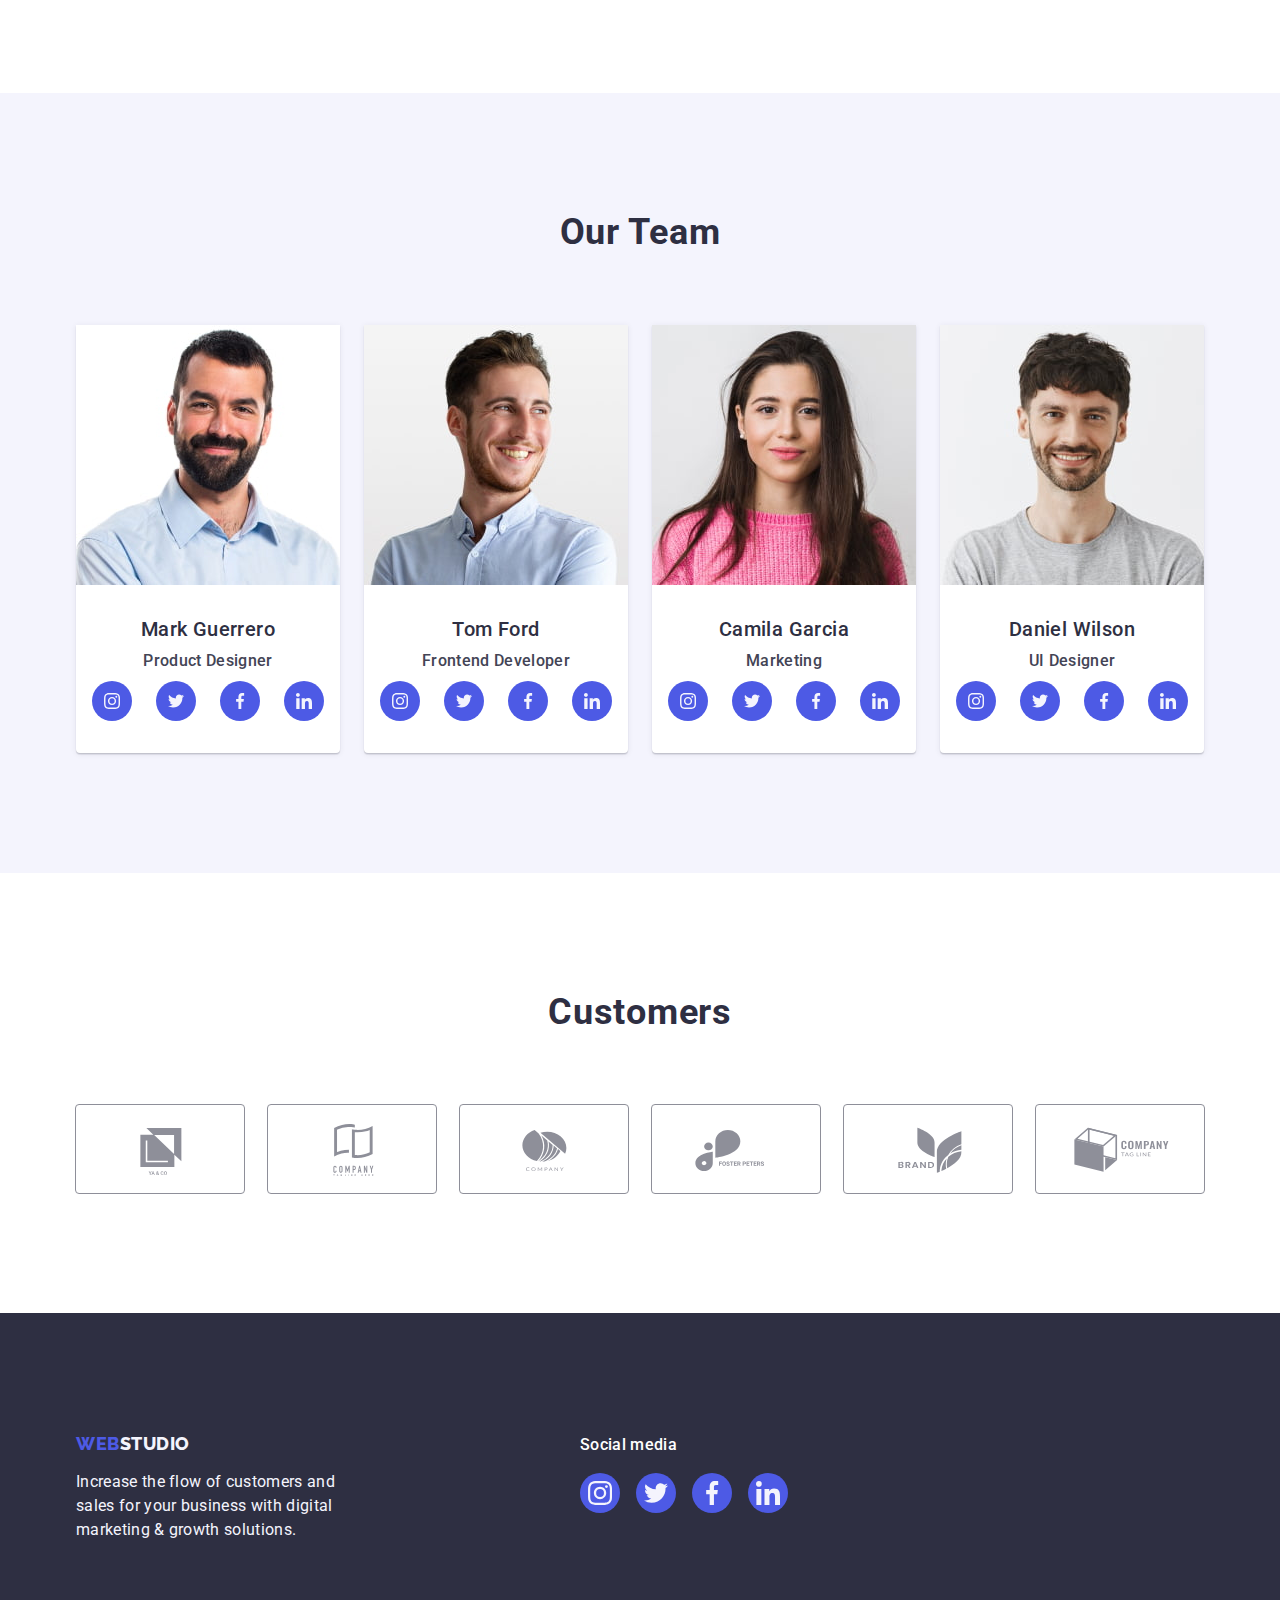
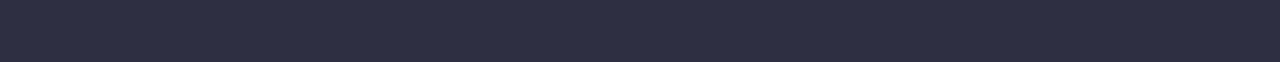
==== commit 629dcb85: "Update index/portfolio" ====
--- a/index.html
+++ b/index.html
@@ -70,7 +70,7 @@
           <ul class="advantages-list list">
             <li class="advantages-item">
               <div class="icon-container">
-                <svg class="icon" width="64px" height="64px">
+                <svg class="icon" width="64" height="64">
                   <use href="./images/icons.svg#icon-antenna"></use>
                 </svg>
               </div>
@@ -82,7 +82,7 @@
             </li>
             <li class="advantages-item">
               <div class="icon-container">
-                <svg class="icon" width="64px" height="64px">
+                <svg class="icon" width="64" height="64">
                   <use href="./images/icons.svg#icon-clock"></use>
                 </svg>
               </div>
@@ -94,7 +94,7 @@
             </li>
             <li class="advantages-item">
               <div class="icon-container">
-                <svg class="icon" width="64px" height="64px">
+                <svg class="icon" width="64" height="64">
                   <use href="./images/icons.svg#icon-diagram"></use>
                 </svg>
               </div>
@@ -106,7 +106,7 @@
             </li>
             <li class="advantages-item">
               <div class="icon-container">
-                <svg class="icon" width="64px" height="64px">
+                <svg class="icon" width="64" height="64">
                   <use href="./images/icons.svg#icon-astronaut"></use>
                 </svg>
               </div>
@@ -172,24 +172,36 @@
                 <p class="team-item-text">Product Designer</p>
                 <ul class="icon-list list">
                   <li class="icon-item">
-                    <svg class="icon" width="16px" height="16px">
-                      <use href="./images/icons.svg#icon-instagram"></use>
-                    </svg>
-                  </li>
-                  <li class="icon-item">
-                    <svg class="icon" width="16px" height="16px">
-                      <use href="./images/icons.svg#icon-twitter"></use>
-                    </svg>
-                  </li>
-                  <li class="icon-item">
-                    <svg class="icon" width="16px" height="16px">
-                      <use href="./images/icons.svg#icon-facebook"></use>
-                    </svg>
-                  </li>
-                  <li class="icon-item">
-                    <svg class="icon" width="16px" height="16px">
-                      <use href="./images/icons.svg#icon-linkedin"></use>
-                    </svg>
+                    <a class="icon-item-link" href="">
+                      <svg
+                        class="team-social-icon icon"
+                        width="16px"
+                        height="16px"
+                      >
+                        <use href="./images/icons.svg#icon-instagram"></use>
+                      </svg>
+                    </a>
+                  </li>
+                  <li class="icon-item">
+                    <a class="icon-item-link" href="">
+                      <svg class="icon" width="16px" height="16px">
+                        <use href="./images/icons.svg#icon-twitter"></use>
+                      </svg>
+                    </a>
+                  </li>
+                  <li class="icon-item">
+                    <a class="icon-item-link" href="">
+                      <svg class="icon" width="16px" height="16px">
+                        <use href="./images/icons.svg#icon-facebook"></use>
+                      </svg>
+                    </a>
+                  </li>
+                  <li class="icon-item">
+                    <a class="icon-item-link" href="">
+                      <svg class="icon" width="16px" height="16px">
+                        <use href="./images/icons.svg#icon-linkedin"></use>
+                      </svg>
+                    </a>
                   </li>
                 </ul>
               </div>
@@ -205,26 +217,38 @@
               <div class="team-wrapper">
                 <h3 class="team-item-title">Tom Ford</h3>
                 <p class="team-item-text">Frontend Developer</p>
-                <ul class="icon-list">
-                  <li class="icon-item">
-                    <svg class="icon" width="16px" height="16px">
-                      <use href="./images/icons.svg#icon-instagram"></use>
-                    </svg>
-                  </li>
-                  <li class="icon-item">
-                    <svg class="icon" width="16px" height="16px">
-                      <use href="./images/icons.svg#icon-twitter"></use>
-                    </svg>
-                  </li>
-                  <li class="icon-item">
-                    <svg class="icon" width="16px" height="16px">
-                      <use href="./images/icons.svg#icon-facebook"></use>
-                    </svg>
-                  </li>
-                  <li class="icon-item">
-                    <svg class="icon" width="16px" height="16px">
-                      <use href="./images/icons.svg#icon-linkedin"></use>
-                    </svg>
+                <ul class="icon-list list">
+                  <li class="icon-item">
+                    <a class="icon-item-link" href="">
+                      <svg
+                        class="team-social-icon icon"
+                        width="16px"
+                        height="16px"
+                      >
+                        <use href="./images/icons.svg#icon-instagram"></use>
+                      </svg>
+                    </a>
+                  </li>
+                  <li class="icon-item">
+                    <a class="icon-item-link" href="">
+                      <svg class="icon" width="16px" height="16px">
+                        <use href="./images/icons.svg#icon-twitter"></use>
+                      </svg>
+                    </a>
+                  </li>
+                  <li class="icon-item">
+                    <a class="icon-item-link" href="">
+                      <svg class="icon" width="16px" height="16px">
+                        <use href="./images/icons.svg#icon-facebook"></use>
+                      </svg>
+                    </a>
+                  </li>
+                  <li class="icon-item">
+                    <a class="icon-item-link" href="">
+                      <svg class="icon" width="16px" height="16px">
+                        <use href="./images/icons.svg#icon-linkedin"></use>
+                      </svg>
+                    </a>
                   </li>
                 </ul>
               </div>
@@ -240,26 +264,38 @@
               <div class="team-wrapper">
                 <h3 class="team-item-title">Camila Garcia</h3>
                 <p class="team-item-text">Marketing</p>
-                <ul class="icon-list">
-                  <li class="icon-item">
-                    <svg class="icon" width="16px" height="16px">
-                      <use href="./images/icons.svg#icon-instagram"></use>
-                    </svg>
-                  </li>
-                  <li class="icon-item">
-                    <svg class="icon" width="16px" height="16px">
-                      <use href="./images/icons.svg#icon-twitter"></use>
-                    </svg>
-                  </li>
-                  <li class="icon-item">
-                    <svg class="icon" width="16px" height="16px">
-                      <use href="./images/icons.svg#icon-facebook"></use>
-                    </svg>
-                  </li>
-                  <li class="icon-item">
-                    <svg class="icon" width="16px" height="16px">
-                      <use href="./images/icons.svg#icon-linkedin"></use>
-                    </svg>
+                <ul class="icon-list list">
+                  <li class="icon-item">
+                    <a class="icon-item-link" href="">
+                      <svg
+                        class="team-social-icon icon"
+                        width="16px"
+                        height="16px"
+                      >
+                        <use href="./images/icons.svg#icon-instagram"></use>
+                      </svg>
+                    </a>
+                  </li>
+                  <li class="icon-item">
+                    <a class="icon-item-link" href="">
+                      <svg class="icon" width="16px" height="16px">
+                        <use href="./images/icons.svg#icon-twitter"></use>
+                      </svg>
+                    </a>
+                  </li>
+                  <li class="icon-item">
+                    <a class="icon-item-link" href="">
+                      <svg class="icon" width="16px" height="16px">
+                        <use href="./images/icons.svg#icon-facebook"></use>
+                      </svg>
+                    </a>
+                  </li>
+                  <li class="icon-item">
+                    <a class="icon-item-link" href="">
+                      <svg class="icon" width="16px" height="16px">
+                        <use href="./images/icons.svg#icon-linkedin"></use>
+                      </svg>
+                    </a>
                   </li>
                 </ul>
               </div>
@@ -275,26 +311,38 @@
               <div class="team-wrapper">
                 <h3 class="team-item-title">Daniel Wilson</h3>
                 <p class="team-item-text">UI Designer</p>
-                <ul class="icon-list">
-                  <li class="icon-item">
-                    <svg class="icon" width="16px" height="16px">
-                      <use href="./images/icons.svg#icon-instagram"></use>
-                    </svg>
-                  </li>
-                  <li class="icon-item">
-                    <svg class="icon" width="16px" height="16px">
-                      <use href="./images/icons.svg#icon-twitter"></use>
-                    </svg>
-                  </li>
-                  <li class="icon-item">
-                    <svg class="icon" width="16px" height="16px">
-                      <use href="./images/icons.svg#icon-facebook"></use>
-                    </svg>
-                  </li>
-                  <li class="icon-item">
-                    <svg class="icon" width="16px" height="16px">
-                      <use href="./images/icons.svg#icon-linkedin"></use>
-                    </svg>
+                <ul class="icon-list list">
+                  <li class="icon-item">
+                    <a class="icon-item-link" href="">
+                      <svg
+                        class="team-social-icon icon"
+                        width="16px"
+                        height="16px"
+                      >
+                        <use href="./images/icons.svg#icon-instagram"></use>
+                      </svg>
+                    </a>
+                  </li>
+                  <li class="icon-item">
+                    <a class="icon-item-link" href="">
+                      <svg class="icon" width="16px" height="16px">
+                        <use href="./images/icons.svg#icon-twitter"></use>
+                      </svg>
+                    </a>
+                  </li>
+                  <li class="icon-item">
+                    <a class="icon-item-link" href="">
+                      <svg class="icon" width="16px" height="16px">
+                        <use href="./images/icons.svg#icon-facebook"></use>
+                      </svg>
+                    </a>
+                  </li>
+                  <li class="icon-item">
+                    <a class="icon-item-link" href="">
+                      <svg class="icon" width="16px" height="16px">
+                        <use href="./images/icons.svg#icon-linkedin"></use>
+                      </svg>
+                    </a>
                   </li>
                 </ul>
               </div>
@@ -307,44 +355,44 @@
         <div class="container customers-container">
           <h2 class="title customers-title">Customers</h2>
           <ul class="list customers-list">
-            <li class="customers-icon">
-              <a class="customers-link" href="">
-                <svg class="icon" width="104" height="56">
+            <li class="customers-item">
+              <a class="customers-link" href="">
+                <svg class="customers-icon" width="104" height="56">
                   <use href="./images/icons.svg#icon-Logo"></use>
                 </svg>
               </a>
             </li>
-            <li class="customers-icon">
-              <a class="customers-link" href="">
-                <svg class="icon" width="104" height="56">
+            <li class="customers-item">
+              <a class="customers-link" href="">
+                <svg class="customers-icon" width="104" height="56">
                   <use href="./images/icons.svg#icon-Logo-1"></use>
                 </svg>
               </a>
             </li>
-            <li class="customers-icon">
-              <a class="customers-link" href="">
-                <svg class="icon" width="104" height="56">
+            <li class="customers-item">
+              <a class="customers-link" href="">
+                <svg class="customers-icon" width="104" height="56">
                   <use href="./images/icons.svg#icon-Logo-2"></use>
                 </svg>
               </a>
             </li>
-            <li class="customers-icon">
-              <a class="customers-link" href="">
-                <svg class="icon" width="104" height="56">
+            <li class="customers-item">
+              <a class="customers-link" href="">
+                <svg class="customers-icon" width="104" height="56">
                   <use href="./images/icons.svg#icon-Logo-3"></use>
                 </svg>
               </a>
             </li>
-            <li class="customers-icon">
-              <a class="customers-link" href="">
-                <svg class="icon" width="104" height="56">
+            <li class="customers-item">
+              <a class="customers-link" href="">
+                <svg class="customers-icon" width="104" height="56">
                   <use href="./images/icons.svg#icon-Logo-4"></use>
                 </svg>
               </a>
             </li>
-            <li class="customers-icon">
-              <a class="customers-link" href="">
-                <svg class="icon" width="104" height="56">
+            <li class="customers-item">
+              <a class="customers-link" href="">
+                <svg class="customers-icon" width="104" height="56">
                   <use href="./images/icons.svg#icon-Logo-5"></use>
                 </svg>
               </a>
@@ -365,34 +413,42 @@
           </p>
         </div>
         <div class="social-container">
-          <h3 class="social-title">Social media</h3>
+          <p class="social-title">Social media</p>
           <ul class="social-list list">
             <li class="icon-footer">
-              <svg class="icon" width="24px" height="24px">
-                <use href="./images/icons.svg#icon-instagram"></use>
-              </svg>
+              <a class="icon-footer-link" href="">
+                <svg class="icon-footer-item" width="24" height="24">
+                  <use href="./images/icons.svg#icon-instagram"></use>
+                </svg>
+              </a>
             </li>
             <li class="icon-footer">
-              <svg class="icon" width="24px" height="24px">
-                <use href="./images/icons.svg#icon-twitter"></use>
-              </svg>
+              <a class="icon-footer-link" href="">
+                <svg class="icon-footer-item" width="24" height="24">
+                  <use href="./images/icons.svg#icon-twitter"></use>
+                </svg>
+              </a>
             </li>
             <li class="icon-footer">
-              <svg class="icon" width="24px" height="24px">
-                <use href="./images/icons.svg#icon-facebook"></use>
-              </svg>
+              <a class="icon-footer-link" href="">
+                <svg class="icon-footer-item" width="24" height="24">
+                  <use href="./images/icons.svg#icon-facebook"></use>
+                </svg>
+              </a>
             </li>
             <li class="icon-footer">
-              <svg class="icon" width="24px" height="24px">
-                <use href="./images/icons.svg#icon-linkedin"></use>
-              </svg>
+              <a class="icon-footer-link" href="">
+                <svg class="icon-footer-item" width="24" height="24">
+                  <use href="./images/icons.svg#icon-linkedin"></use>
+                </svg>
+              </a>
             </li>
           </ul>
         </div>
       </div>
     </footer>
     <!-- Modal window -->
-    <div class="backdrop" data-modal>
+    <div class="backdrop is-hidden" data-modal>
       <div class="modal">
         <button class="modal-btn" type="button" data-modal-close>
           <svg class="modal-btn-icon" width="8" height="8">
--- a/css/styles.css
+++ b/css/styles.css
@@ -187,9 +187,13 @@
   transition: color 250ms cubic-bezier(0.4, 0, 0.2, 1);
 }
 
-.list .link-menu:hover,
-.list .link-menu:focus {
+.link-menu:hover,
+.link-menu:focus {
   color: var(--ocean, #404bbf);
+}
+
+.link-menu.current {
+  color: #404bbf;
 }
 
 .link-menu::after {
@@ -254,6 +258,7 @@
     url(../images/hero-img/people-office1.jpg);
   background-repeat: no-repeat;
   background-position: center;
+  background-size: cover;
 }
 .hero-title {
   font-family: var(--title-font);
@@ -357,21 +362,29 @@
 }
 
 .icon-item {
-  display: flex;
-  justify-content: center;
-  align-items: center;
-  background-color: var(--iris, #4d5ae5);
   width: 40px;
   height: 40px;
-  flex-shrink: 0;
+}
+
+.icon-item-link:hover,
+.icon-item-link:focus {
+  background-color: var(--green, #31d0aa);
+}
+
+.icon-item-link {
+  width: 100%;
+  height: 100%;
+  background-color: var(--iris);
   border-radius: 50%;
+  display: flex;
+  justify-content: center;
+  align-items: center;
   transition: background-color 250ms cubic-bezier(0.4, 0, 0.2, 1);
 }
-
-.icon-item:hover,
-.icon-item:focus {
-  background-color: var(--green, #31d0aa);
-}
+.team-social-icon {
+  fill: var(--cloud);
+}
+
 .team-section {
   background-color: #f4f4fd;
 }
@@ -417,30 +430,42 @@
   |============================
 */
 
+.customers-title {
+  margin-bottom: 72px;
+}
+
 .customers-list {
   display: flex;
   justify-content: space-between;
   gap: 24px;
 }
-.customers-icon {
-  display: flex;
-  justify-content: center;
-  align-items: center;
+.customers-item {
+  display: flex;
+  justify-content: center;
+  align-items: center;
+  width: calc((100% - 120px) / 6);
+  height: 88px;
 }
 
 .customers-link {
+  display: flex;
+  justify-content: center;
+  align-items: center;
   padding: 16px 32px;
-  fill: var(--lightslate);
+  color: var(--lightslate);
   border: 1px solid var(--lightslate);
-  border-radius: 5px;
+  border-radius: 4px;
   transition: border-color 250ms cubic-bezier(0.4, 0, 0.2, 1),
     color 250ms cubic-bezier(0.4, 0, 0.2, 1);
 }
 
 .customers-link:hover,
 .customers-link:focus {
-  fill: var(--ocean);
-  border: 1px solid var(--ocean);
+  color: var(--ocean);
+  border-color: 1px solid var(--ocean);
+}
+.customers-icon {
+  fill: currentColor;
 }
 /**
   |============================
@@ -472,8 +497,9 @@
   letter-spacing: 0.04em;
   padding: 12px 24px;
   border-radius: 4px;
-  transition: background-color 250ms cubic-bezier(0.4, 0, 0.2, 1),
-    color 250ms cubic-bezier(0.4, 0, 0.2, 1),
+  transition: color 250ms cubic-bezier(0.4, 0, 0.2, 1),
+    background-color 250ms cubic-bezier(0.4, 0, 0.2, 1),
+    border-color 250ms cubic-bezier(0.4, 0, 0.2, 1),
     box-shadow 250ms cubic-bezier(0.4, 0, 0.2, 1);
 }
 
@@ -536,6 +562,21 @@
 .option-item {
   transition: box-shadow 250ms cubic-bezier(0.4, 0, 0.2, 1);
 }
+.option-link:hover .overlay {
+  transform: translateY(0);
+}
+
+.option-link {
+  display: block;
+  transition: box-shadow 250ms cubic-bezier(0.4, 0, 0.2, 1);
+}
+
+.option-link:hover,
+.option-link:focus {
+  box-shadow: 0px 1px 6px rgba(46, 47, 66, 0.08),
+    0px 1px 1px rgba(46, 47, 66, 0.16), 0px 2px 1px rgba(46, 47, 66, 0.08);
+  transform: translateY(0%);
+}
 
 .option-box {
   position: relative;
@@ -554,26 +595,19 @@
   transition-timing-function: ease;
   transition-delay: 0s;
 
-  padding: 32px;
-  padding-top: 40px;
+  padding: 40px 32px;
+
   width: 100%;
   height: 100%;
   background: var(--iris, #4d5ae5);
+  transition: transform 250ms cubic-bezier(0.4, 0, 0.2, 1);
 }
 .overlay-text {
   color: var(--cloud, #f4f4fd);
+  font-size: 16px;
   font-weight: 400;
-
+  line-height: 1.5;
   letter-spacing: 0.02em;
-}
-
-.option-item:hover .overlay {
-  transform: translateY(0);
-}
-.option-item:hover {
-  box-shadow: 0px 2px 1px 0px rgba(46, 47, 66, 0.08),
-    0px 1px 1px 0px rgba(46, 47, 66, 0.16),
-    0px 1px 6px 0px rgba(46, 47, 66, 0.08);
 }
 
 /**
@@ -587,38 +621,48 @@
 
 .footer-container {
   display: flex;
+  align-items: baseline;
   gap: 120px;
 }
-.social-container {
-}
 
 .social-list {
   display: flex;
   flex-wrap: wrap;
-  gap: 24px;
+  gap: 16px;
 }
 .social-title {
   color: var(--white, #fff);
   font-size: 16px;
   font-weight: 500;
-  letter-spacing: 0.32px;
+  line-height: 1.5;
+  letter-spacing: 0.02em;
   margin-bottom: 16px;
 }
 .icon-footer {
-  background-color: var(--iris, #4d5ae5);
-  display: flex;
-  justify-content: center;
-  align-items: center;
   width: 40px;
   height: 40px;
+}
+
+.icon-footer-link {
+  width: 100%;
+  height: 100%;
+  background-color: var(--iris);
   border-radius: 50%;
+  display: flex;
+  justify-content: center;
+  align-items: center;
   transition: background-color 250ms cubic-bezier(0.4, 0, 0.2, 1);
 }
 
-.icon-footer:hover,
-.icon-footer:focus {
+.icon-footer-link:hover,
+.icon-footer-link:focus {
   background-color: var(--green, #31d0aa);
 }
+
+.icon-footer-item {
+  fill: var(--cloud);
+}
+
 .logo-footer {
   margin-bottom: 16px;
 }
@@ -641,6 +685,10 @@
   width: 264px;
 }
 
+.logo-foot-container {
+  margin-right: 120px;
+}
+
 /**
   |============================
   | Modal window
@@ -654,7 +702,8 @@
   width: 100%;
   height: 100%;
   background: var(--navy-blue-modal, rgba(46, 47, 66, 0.4));
-  transition: opacity 250ms ease-out, visibility 250ms ease-out;
+  transition: opacity 250ms cubic-bezier(0.4, 0, 0.2, 1),
+    visibility 250ms cubic-bezier(0.4, 0, 0.2, 1);
 }
 
 .backdrop.is-hidden {
@@ -675,7 +724,7 @@
   left: 50%;
   transform: translateX(-50%) translateY(-50%);
   opacity: 1;
-  transition: transform 250ms ease-in 250ms, opacity 250ms ease-in 250ms;
+  transition: transform 250ms cubic-bezier(0.4, 0, 0.2, 1);
 }
 
 .backdrop.is-hidden .modal {
@@ -684,7 +733,7 @@
 }
 .modal-btn {
   background-color: var(--cornflower, #e7e9fc);
-  border: none;
+  border: 1px solid rgba(0, 0, 0, 0.1);
   border-radius: 50%;
   padding: 0;
   display: flex;
@@ -695,6 +744,16 @@
   position: absolute;
   top: 24px;
   right: 24px;
+  cursor: pointer;
+  transition: background-color 250ms cubic-bezier(0.4, 0, 0.2, 1),
+    border 250ms cubic-bezier(0.4, 0, 0.2, 1);
+}
+.modal-btn:hover,
+.modal-btn:focus {
+  background-color: var(--ocean);
+  border: none;
+  fill: var(--white-background-color);
 }
 .modal-btn-icon {
-}
+  transition: fill 250ms cubic-bezier(0.4, 0, 0.2, 1);
+}
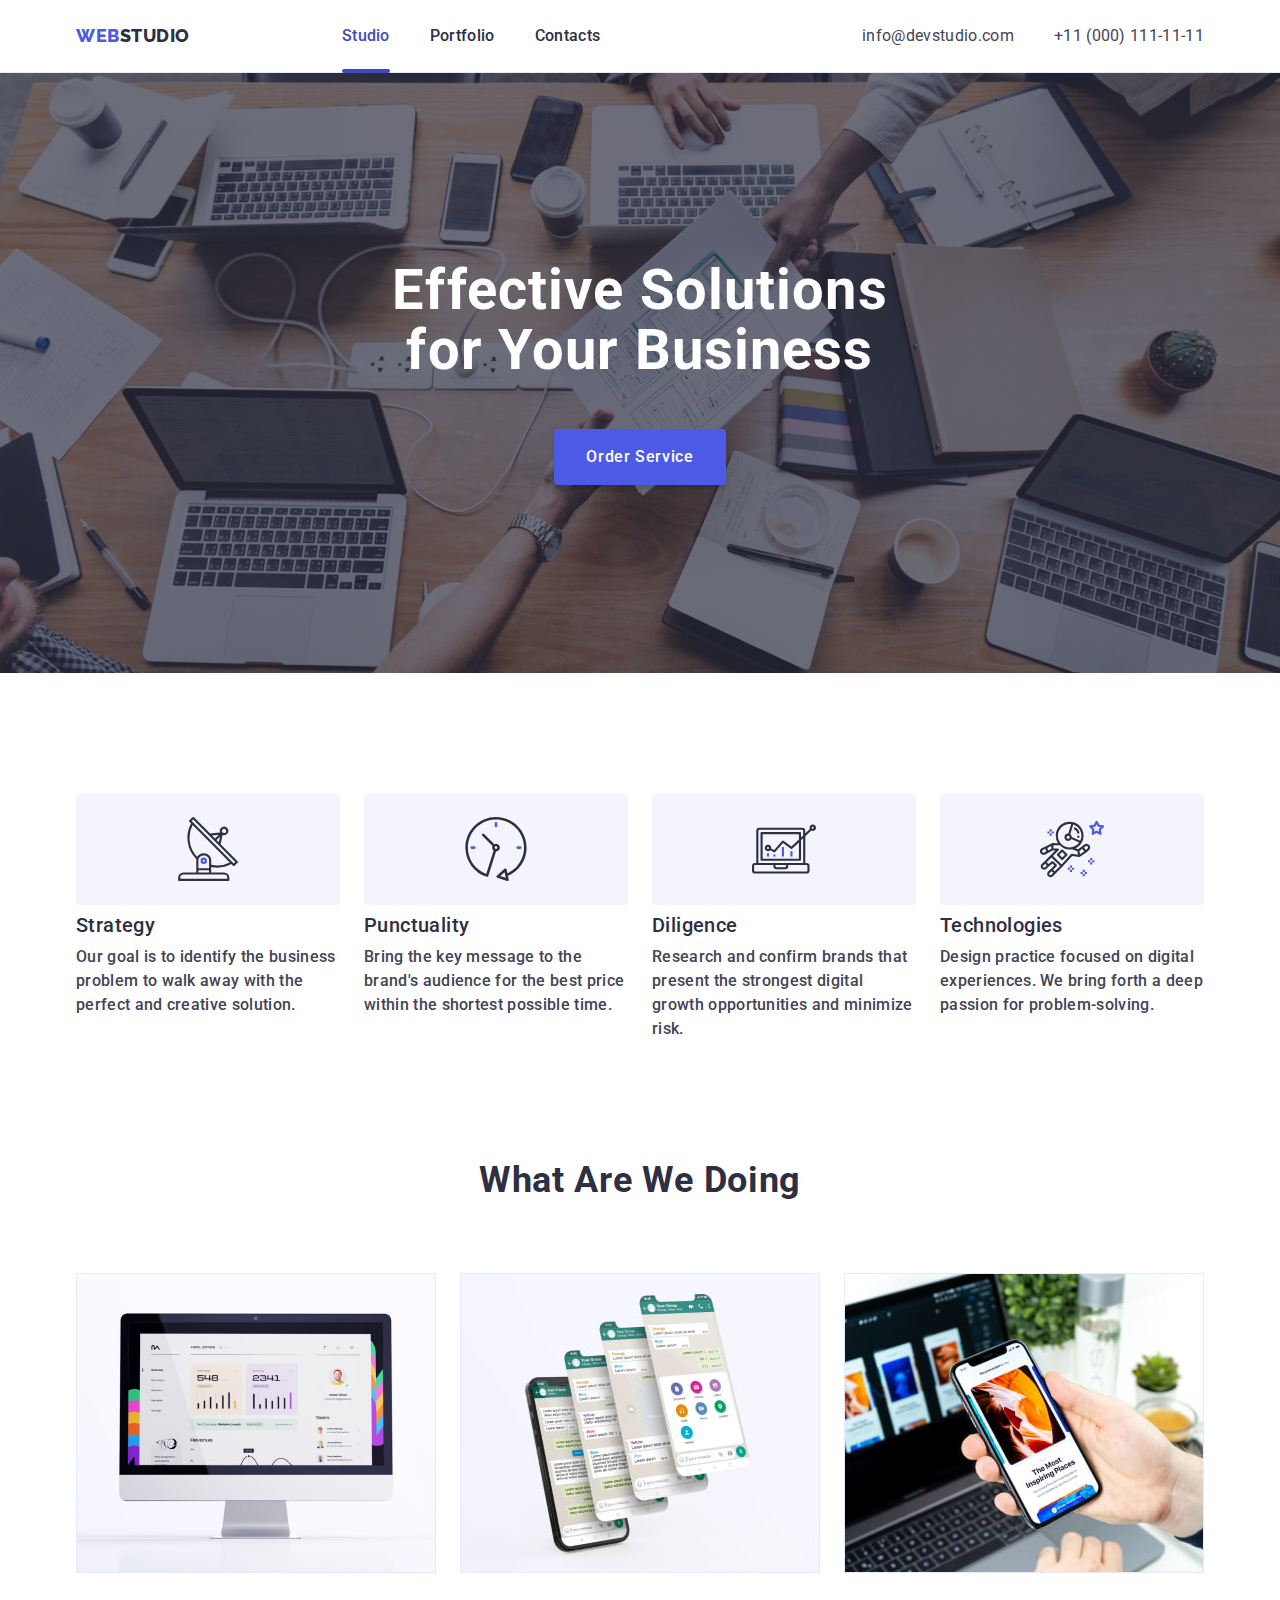
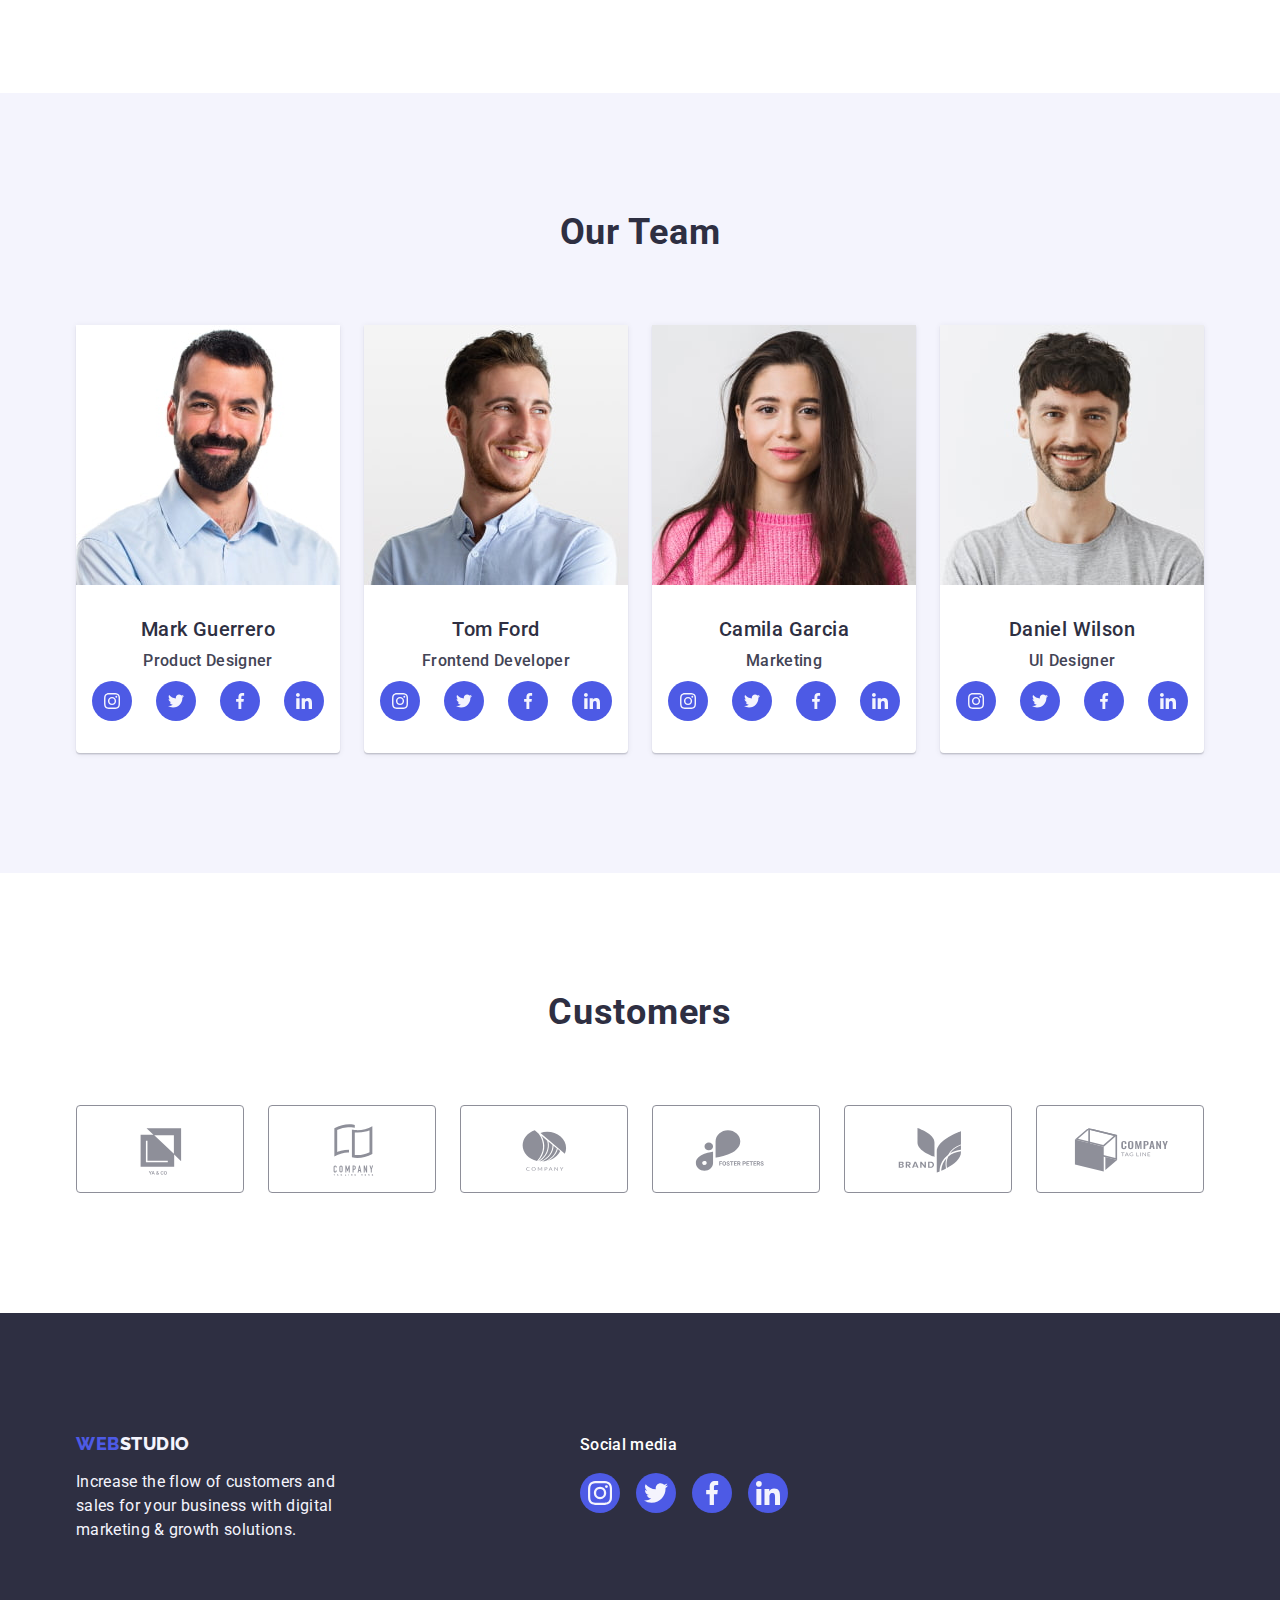
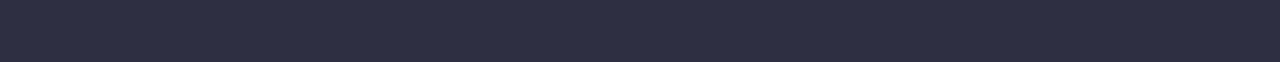
==== commit a6797e35: "Update css/index" ====
--- a/index.html
+++ b/index.html
@@ -173,32 +173,28 @@
                 <ul class="icon-list list">
                   <li class="icon-item">
                     <a class="icon-item-link" href="">
-                      <svg
-                        class="team-social-icon icon"
-                        width="16px"
-                        height="16px"
-                      >
+                      <svg class="team-social-icon icon" width="16" height="16">
                         <use href="./images/icons.svg#icon-instagram"></use>
                       </svg>
                     </a>
                   </li>
                   <li class="icon-item">
                     <a class="icon-item-link" href="">
-                      <svg class="icon" width="16px" height="16px">
+                      <svg class="icon" width="16" height="16">
                         <use href="./images/icons.svg#icon-twitter"></use>
                       </svg>
                     </a>
                   </li>
                   <li class="icon-item">
                     <a class="icon-item-link" href="">
-                      <svg class="icon" width="16px" height="16px">
+                      <svg class="icon" width="16" height="16">
                         <use href="./images/icons.svg#icon-facebook"></use>
                       </svg>
                     </a>
                   </li>
                   <li class="icon-item">
                     <a class="icon-item-link" href="">
-                      <svg class="icon" width="16px" height="16px">
+                      <svg class="icon" width="16" height="16">
                         <use href="./images/icons.svg#icon-linkedin"></use>
                       </svg>
                     </a>
@@ -220,32 +216,28 @@
                 <ul class="icon-list list">
                   <li class="icon-item">
                     <a class="icon-item-link" href="">
-                      <svg
-                        class="team-social-icon icon"
-                        width="16px"
-                        height="16px"
-                      >
+                      <svg class="team-social-icon icon" width="16" height="16">
                         <use href="./images/icons.svg#icon-instagram"></use>
                       </svg>
                     </a>
                   </li>
                   <li class="icon-item">
                     <a class="icon-item-link" href="">
-                      <svg class="icon" width="16px" height="16px">
+                      <svg class="icon" width="16" height="16">
                         <use href="./images/icons.svg#icon-twitter"></use>
                       </svg>
                     </a>
                   </li>
                   <li class="icon-item">
                     <a class="icon-item-link" href="">
-                      <svg class="icon" width="16px" height="16px">
+                      <svg class="icon" width="16" height="16">
                         <use href="./images/icons.svg#icon-facebook"></use>
                       </svg>
                     </a>
                   </li>
                   <li class="icon-item">
                     <a class="icon-item-link" href="">
-                      <svg class="icon" width="16px" height="16px">
+                      <svg class="icon" width="16" height="16">
                         <use href="./images/icons.svg#icon-linkedin"></use>
                       </svg>
                     </a>
@@ -267,32 +259,28 @@
                 <ul class="icon-list list">
                   <li class="icon-item">
                     <a class="icon-item-link" href="">
-                      <svg
-                        class="team-social-icon icon"
-                        width="16px"
-                        height="16px"
-                      >
+                      <svg class="team-social-icon icon" width="16" height="16">
                         <use href="./images/icons.svg#icon-instagram"></use>
                       </svg>
                     </a>
                   </li>
                   <li class="icon-item">
                     <a class="icon-item-link" href="">
-                      <svg class="icon" width="16px" height="16px">
+                      <svg class="icon" width="16" height="16">
                         <use href="./images/icons.svg#icon-twitter"></use>
                       </svg>
                     </a>
                   </li>
                   <li class="icon-item">
                     <a class="icon-item-link" href="">
-                      <svg class="icon" width="16px" height="16px">
+                      <svg class="icon" width="16" height="16">
                         <use href="./images/icons.svg#icon-facebook"></use>
                       </svg>
                     </a>
                   </li>
                   <li class="icon-item">
                     <a class="icon-item-link" href="">
-                      <svg class="icon" width="16px" height="16px">
+                      <svg class="icon" width="16" height="16">
                         <use href="./images/icons.svg#icon-linkedin"></use>
                       </svg>
                     </a>
@@ -314,32 +302,28 @@
                 <ul class="icon-list list">
                   <li class="icon-item">
                     <a class="icon-item-link" href="">
-                      <svg
-                        class="team-social-icon icon"
-                        width="16px"
-                        height="16px"
-                      >
+                      <svg class="team-social-icon icon" width="16" height="16">
                         <use href="./images/icons.svg#icon-instagram"></use>
                       </svg>
                     </a>
                   </li>
                   <li class="icon-item">
                     <a class="icon-item-link" href="">
-                      <svg class="icon" width="16px" height="16px">
+                      <svg class="icon" width="16" height="16">
                         <use href="./images/icons.svg#icon-twitter"></use>
                       </svg>
                     </a>
                   </li>
                   <li class="icon-item">
                     <a class="icon-item-link" href="">
-                      <svg class="icon" width="16px" height="16px">
+                      <svg class="icon" width="16" height="16">
                         <use href="./images/icons.svg#icon-facebook"></use>
                       </svg>
                     </a>
                   </li>
                   <li class="icon-item">
                     <a class="icon-item-link" href="">
-                      <svg class="icon" width="16px" height="16px">
+                      <svg class="icon" width="16" height="16">
                         <use href="./images/icons.svg#icon-linkedin"></use>
                       </svg>
                     </a>
@@ -353,7 +337,7 @@
       <!-- Customers Section 5 -->
       <section class="section">
         <div class="container customers-container">
-          <h2 class="title customers-title">Customers</h2>
+          <h2 class="customers-title title">Customers</h2>
           <ul class="list customers-list">
             <li class="customers-item">
               <a class="customers-link" href="">
--- a/css/styles.css
+++ b/css/styles.css
@@ -368,7 +368,7 @@
 
 .icon-item-link:hover,
 .icon-item-link:focus {
-  background-color: var(--green, #31d0aa);
+  background-color: var(--ocean);
 }
 
 .icon-item-link {
@@ -452,6 +452,8 @@
   justify-content: center;
   align-items: center;
   padding: 16px 32px;
+  width: 100%;
+  height: 100%;
   color: var(--lightslate);
   border: 1px solid var(--lightslate);
   border-radius: 4px;
@@ -563,6 +565,9 @@
   transition: box-shadow 250ms cubic-bezier(0.4, 0, 0.2, 1);
 }
 .option-link:hover .overlay {
+  transform: translateY(0);
+}
+.option-link:focus .overlay {
   transform: translateY(0);
 }
 
